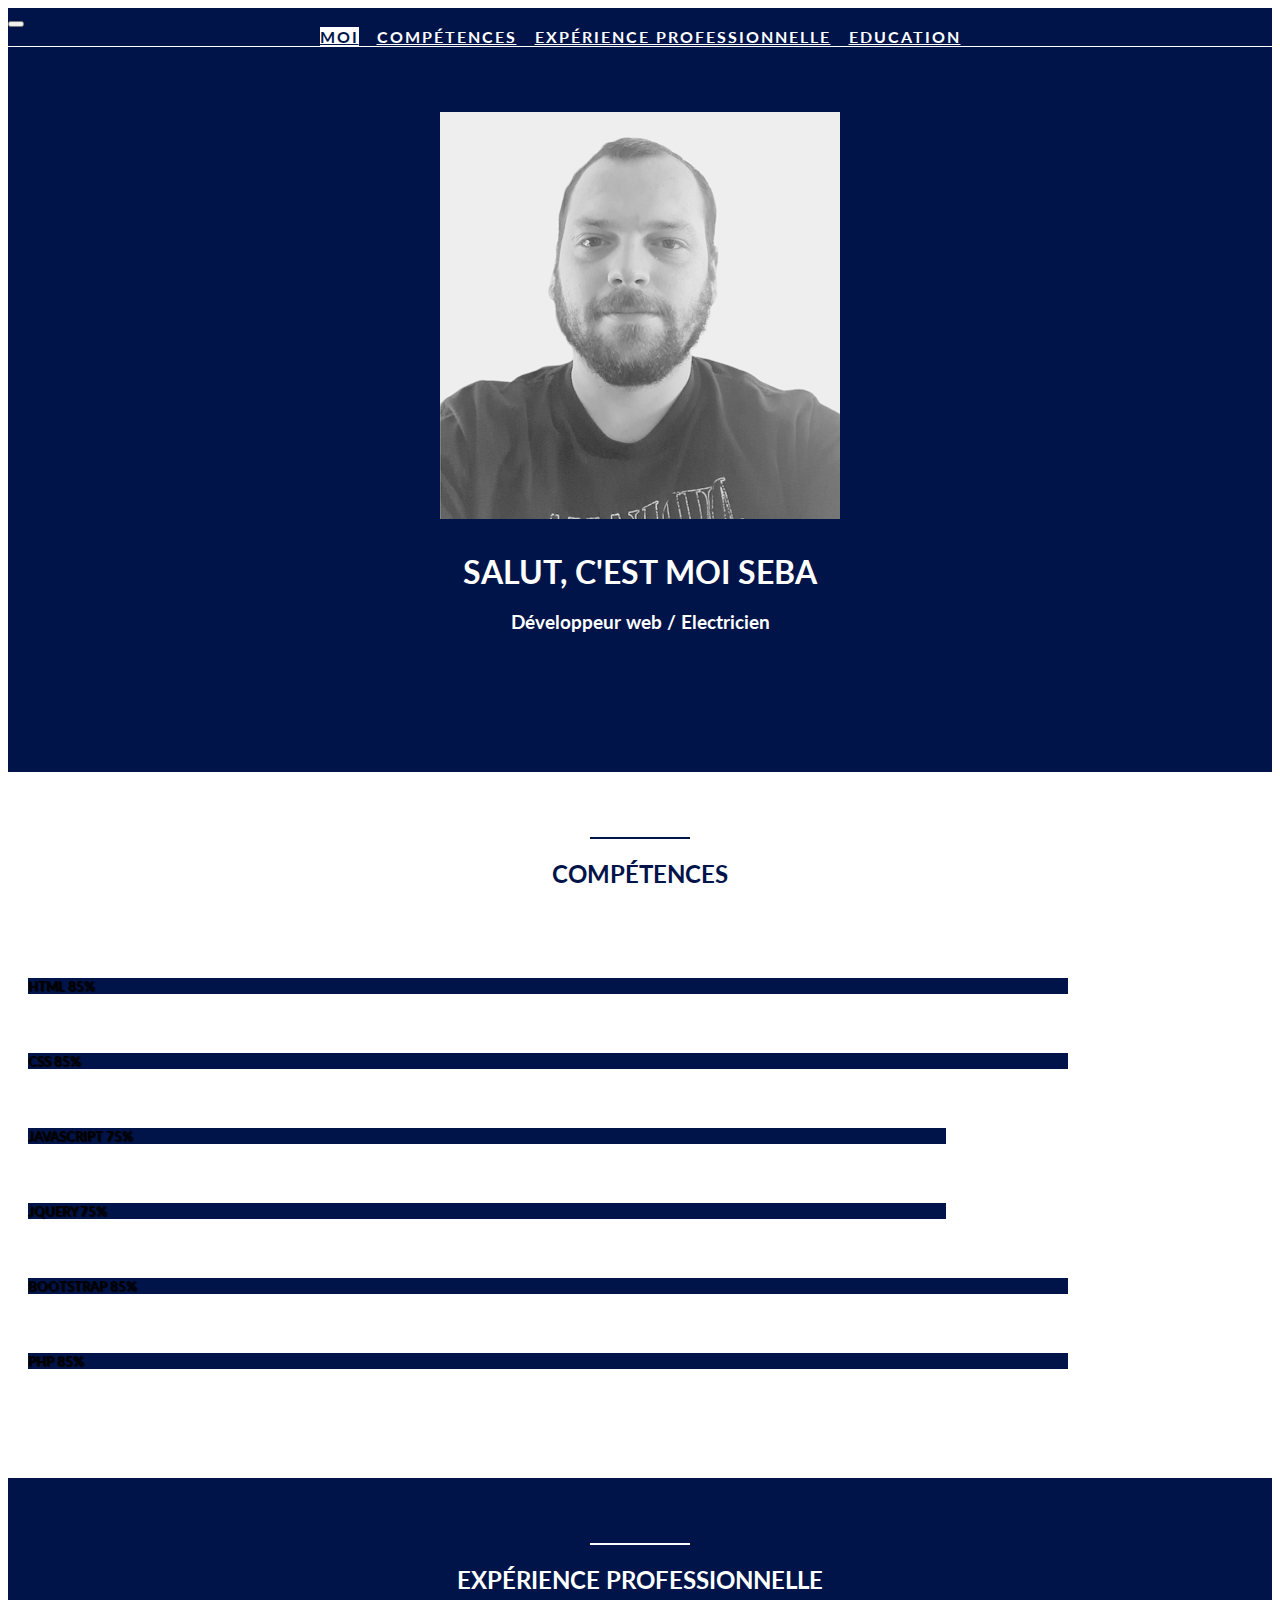
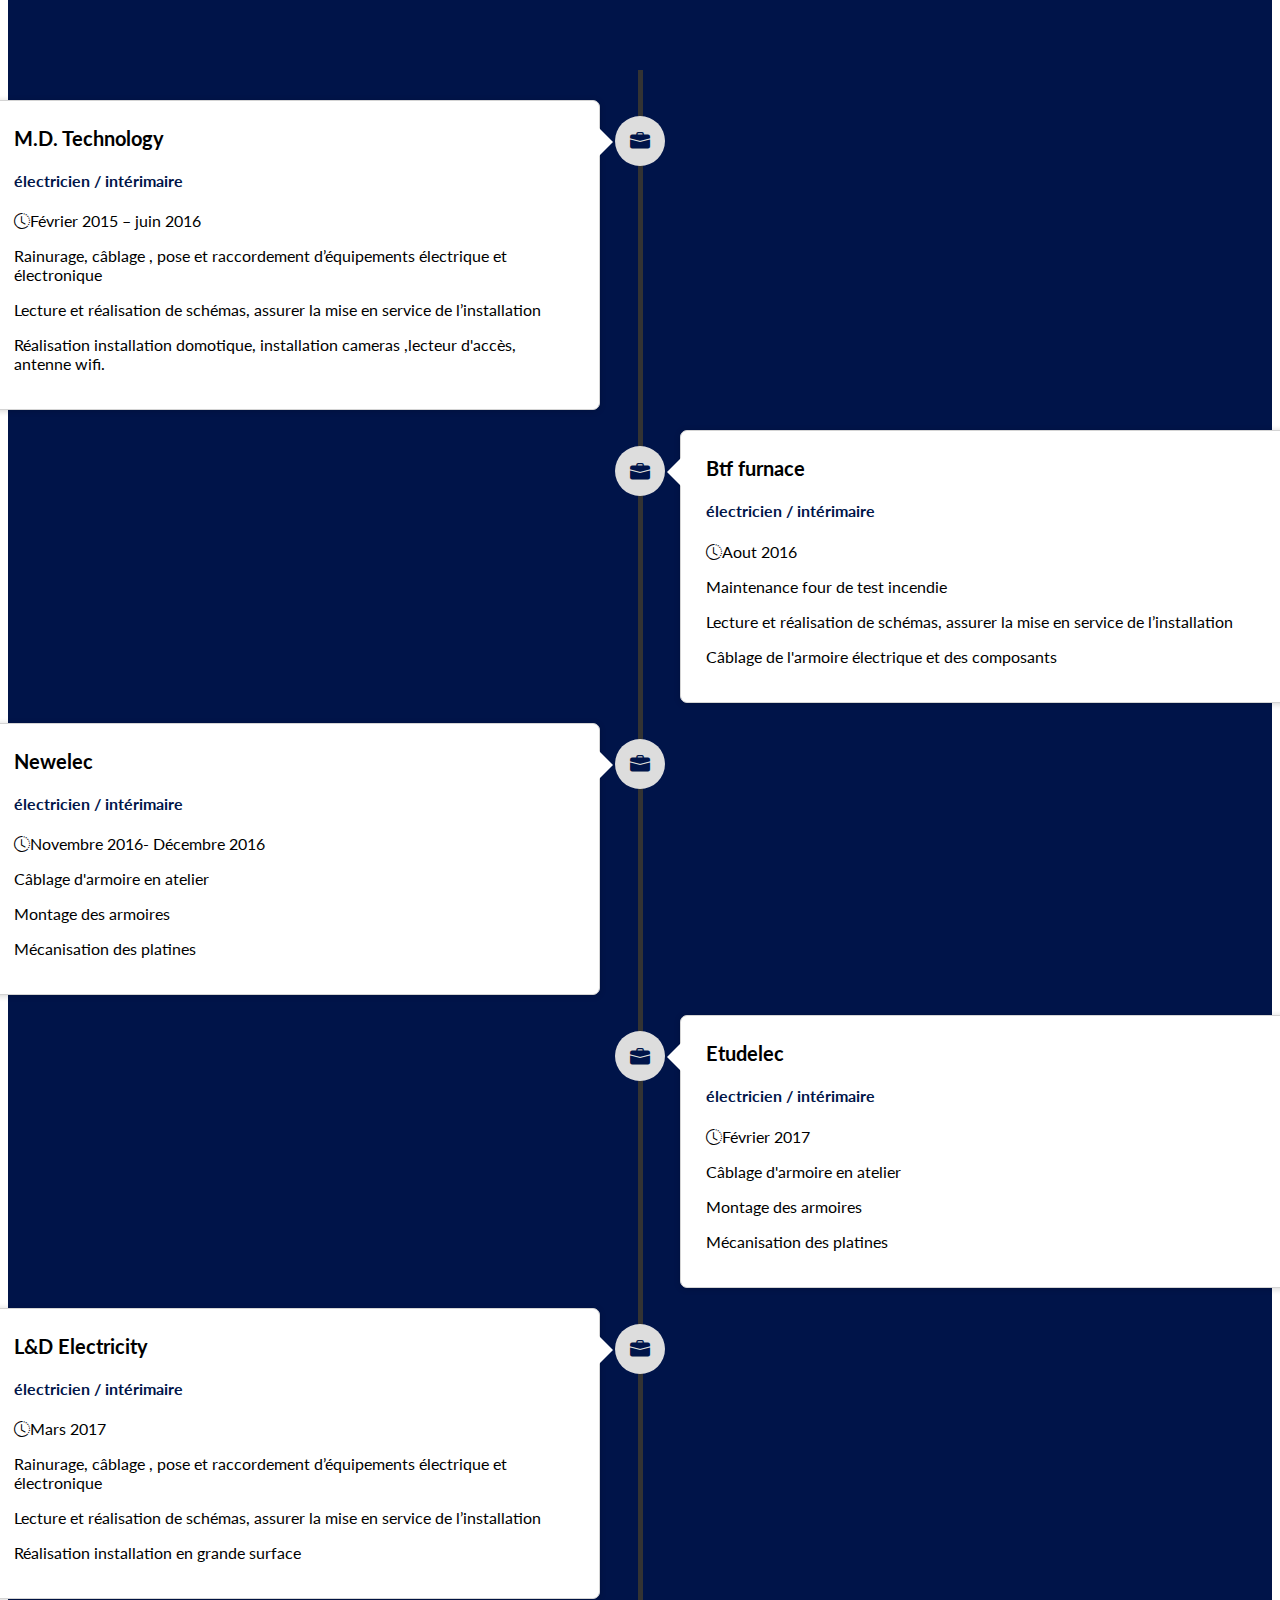
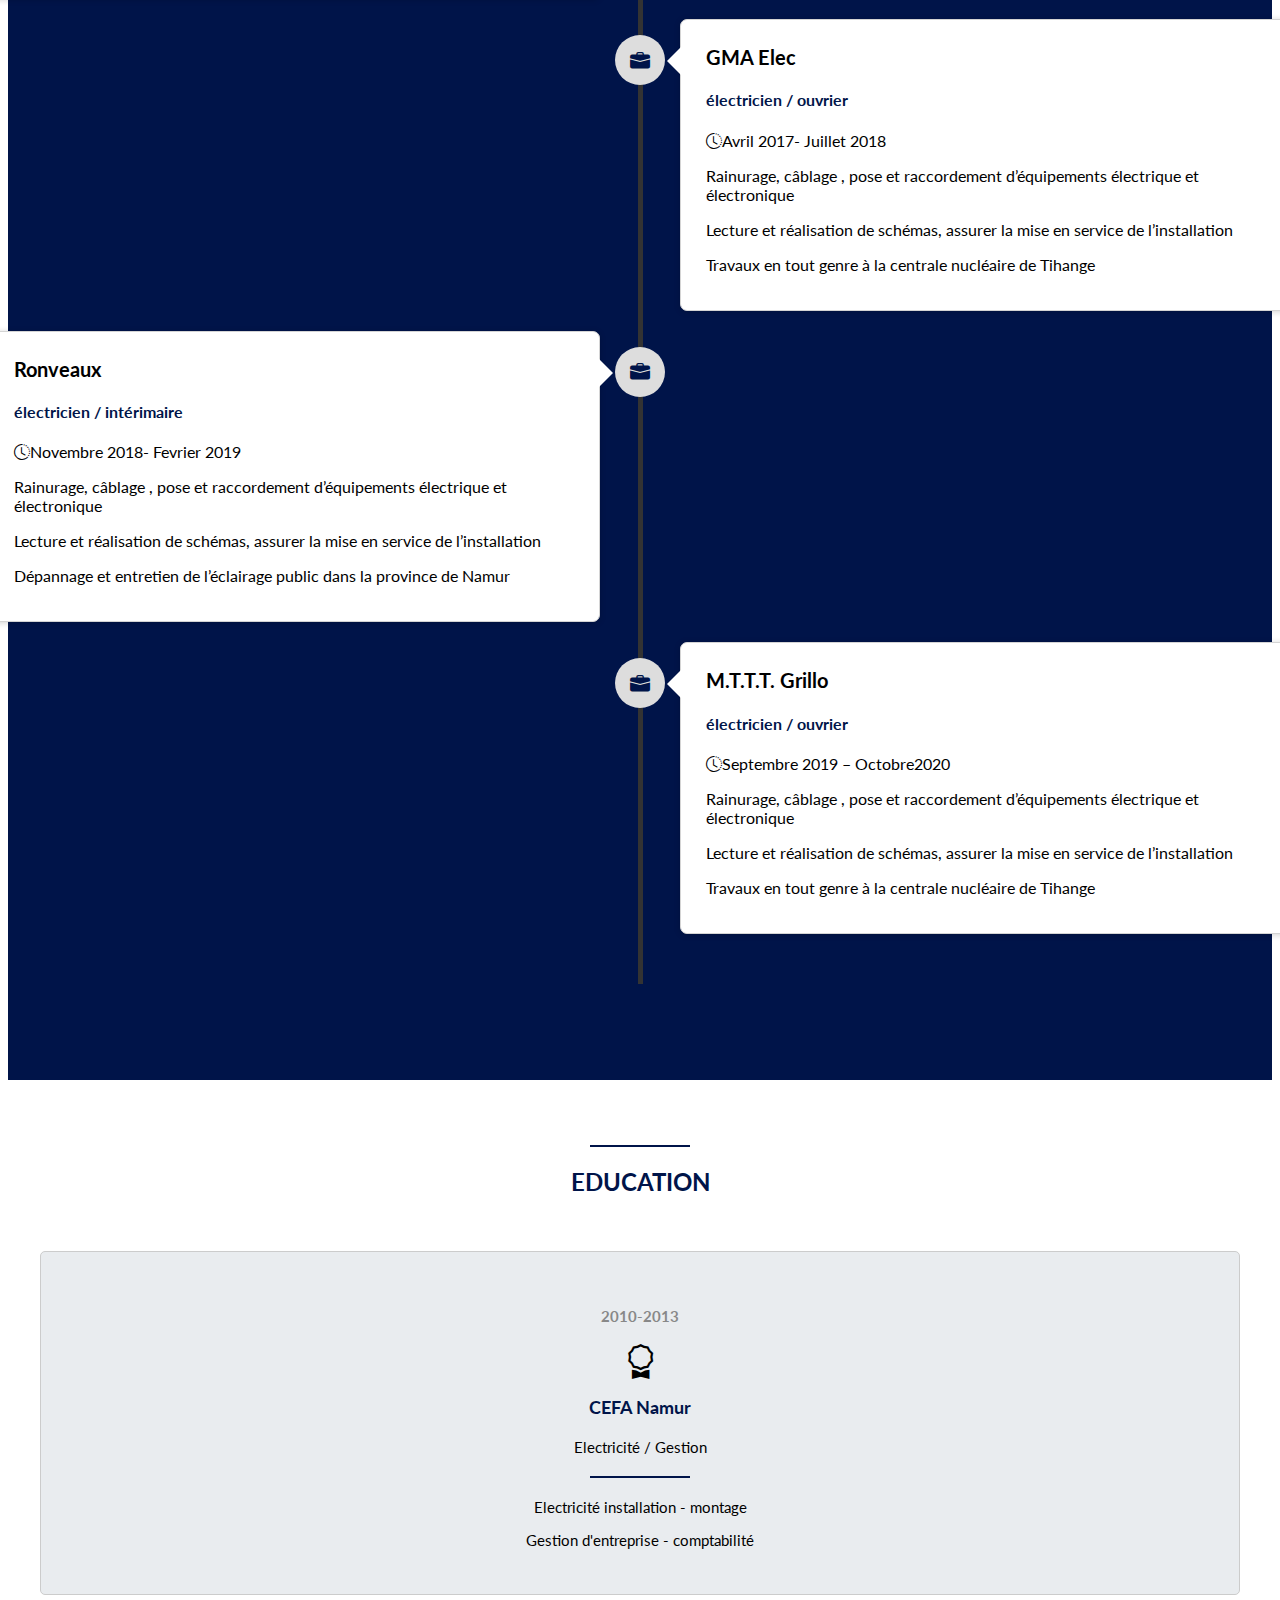
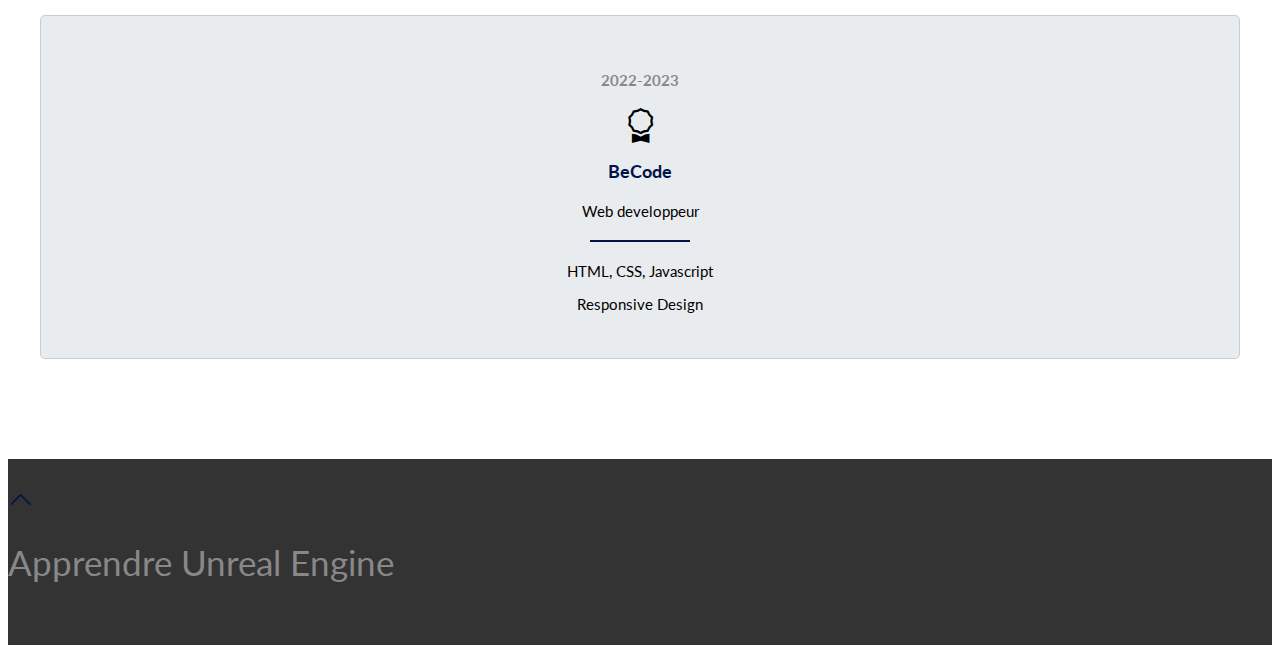
==== index.html @ d0c18e88 "ajout" ====
<!DOCTYPE html>
<html>
    <head>
        <title>CV Seba</title>
        <meta charset="utf-8">
        <meta name="viewport" content="widht=device-width, initial-scale1">
        <link href="https://cdn.jsdelivr.net/npm/bootstrap@5.2.2/dist/css/bootstrap.min.css" rel="stylesheet" integrity="sha384-Zenh87qX5JnK2Jl0vWa8Ck2rdkQ2Bzep5IDxbcnCeuOxjzrPF/et3URy9Bv1WTRi" crossorigin="anonymous">
        <link rel="stylesheet" href="https://cdn.jsdelivr.net/npm/bootstrap-icons@1.9.1/font/bootstrap-icons.css">
        <script src="https://cdn.jsdelivr.net/npm/bootstrap@5.2.2/dist/js/bootstrap.bundle.min.js" integrity="sha384-OERcA2EqjJCMA+/3y+gxIOqMEjwtxJY7qPCqsdltbNJuaOe923+mo//f6V8Qbsw3" crossorigin="anonymous"></script>
        <link href="https://fonts.googleapis.com/css2?family=Lato&display=swap" rel="stylesheet">
        <link rel="stylesheet" href="styles.css">
        <script src="javascript/script.js"></script>
        <body data-bs-spy="scroll" data-bs-target="#myNavbar">
            <nav id="myNavbar" class="navbar navbar-expand-lg navbar-dark sticky-top">
                <div class="container-fluid">
                  <a class="navbar-brand" href="#"></a>
                  <button class="navbar-toggler" type="button" data-bs-toggle="collapse" data-bs-target="#navbarNavAltMarkup" aria-controls="navbarNavAltMarkup" aria-expanded="false" aria-label="Toggle navigation">
                    <span class="navbar-toggler-icon"></span>
                  </button>
                  <div class="collapse navbar-collapse" id="navbarNavAltMarkup">
                    <div class="navbar-nav">
                      <a class="nav-link active" aria-current="page" href="#about">Moi</a>
                      <a class="nav-link" href="#skills">Compétences</a>
                      <a class="nav-link" href="#experience">Expérience Professionnelle</a>
                      <a class="nav-link" href="#education">Education</a>
                    </div>
                  </div>
                </div>
              </nav>
            <section id="about" class="container-fluid">
                <div class="col-8 col-lg-4 profile-picture">
                    <img src="moi-ConvertImage.png"  class="rounded-circle">
                </div>
                <div class="heading">
                    <h1>Salut, c'est moi Seba</h1>
                    <h3>Développeur web / Electricien</h3>
                </div>
            </section>

            <section id="skills">
                <div class="divider"></div>
                <div class="heading">
                    <h2>Compétences</h2>
                </div>
                <div class="container">
                    <div class="row">
                            <div class="col-lg-6">
                                <div class="progress">
                                    <div class="progress-bar" role="progressbar" aria-label="Example with label" style="width: 85%;" aria-valuenow="85" aria-valuemin="0" aria-valuemax="100">
                                        <h5>HTML 85%</h5>
                                    </div>
                                </div>
                                <div class="progress">
                                    <div class="progress-bar" role="progressbar" aria-label="Example with label" style="width: 85%;" aria-valuenow="85" aria-valuemin="0" aria-valuemax="100">
                                        <h5>CSS 85%</h5>
                                    </div>
                                </div>
                                <div class="progress">
                                    <div class="progress-bar" role="progressbar" aria-label="Example with label" style="width: 75%;" aria-valuenow="75" aria-valuemin="0" aria-valuemax="100">
                                        <h5>JAVASCRIPT 75%</h5>
                                    </div>
                                </div>
                            </div>
                            <div class="col-lg-6">
                            <div class="progress">
                                <div class="progress-bar" role="progressbar" aria-label="Example with label" style="width: 75%;" aria-valuenow="75" aria-valuemin="0" aria-valuemax="100">
                                    <h5>JQUERY 75%</h5>
                                </div>
                            </div>
                            <div class="progress">
                                <div class="progress-bar" role="progressbar" aria-label="Example with label" style="width: 85%;" aria-valuenow="85" aria-valuemin="0" aria-valuemax="100">
                                    <h5>BOOTSTRAP 85%</h5>
                                </div>
                            </div>
                            <div class="progress">
                                <div class="progress-bar" role="progressbar" aria-label="Example with label" style="width: 85%;" aria-valuenow="85" aria-valuemin="0" aria-valuemax="100">
                                    <h5>PHP 85%</h5>
                                </div>
                            </div>

                    </div>
                        

                </div>

            </section>
            <section id="experience">
                <div class="container">
                    <div class="divider white"></div>
                <div class="heading">
                    <h2>Expérience Professionnelle</h2>
                </div>
                <ul class="timeline">
                    <li>
                        <div class="timeline-badge"><span class="bi bi-briefcase-fill"></span></div>
                        <div class="timeline-panel-container">
                            <div class="timeline-panel">
                                <div class="timeline-heading">
                                    <h3>M.D. Technology</h3>
                                    <h4>électricien / intérimaire</h4>
                                    <p class="text-muted"><span class="bi bi-clock-history">Février 2015 – juin  2016</span></p>
                                </div>
                                <div class="timeline-body">
                                    <p>Rainurage, câblage , pose et raccordement d’équipements électrique et électronique</p>
                                    <p>Lecture et réalisation de schémas, assurer la mise en service de l’installation</p>
                                    <p>Réalisation installation domotique, installation cameras ,lecteur d'accès, antenne wifi.</p>

                                </div>
                            </div>
                        </div>
                    </li>
                    <li>
                        <div class="timeline-badge"><span class="bi bi-briefcase-fill"></span></div>
                        <div class="timeline-panel-container-inverted">
                            <div class="timeline-panel">
                                <div class="timeline-heading">
                                    <h3>Btf furnace</h3>
                                    <h4>électricien / intérimaire</h4>
                                    <p class="text-muted"><span class="bi bi-clock-history">Aout 2016</span></p>
                                </div>
                                <div class="timeline-body">
                                    <p>Maintenance four de test incendie</p>
                                    <p>Lecture et réalisation de schémas, assurer la mise en service de l’installation</p>
                                    <p>Câblage de l'armoire électrique et des composants</p>

                                </div>
                            </div>
                        </div>
                    </li>
                    <li>
                        <div class="timeline-badge"><span class="bi bi-briefcase-fill"></span></div>
                        <div class="timeline-panel-container">
                            <div class="timeline-panel">
                                <div class="timeline-heading">
                                    <h3>Newelec</h3>
                                    <h4>électricien / intérimaire</h4>
                                    <p class="text-muted"><span class="bi bi-clock-history">Novembre 2016- Décembre 2016</span></p>
                                </div>
                                <div class="timeline-body">
                                    <p>Câblage d'armoire en atelier</p>
                                    <p>Montage des armoires</p>
                                    <p>Mécanisation des platines</p>

                                </div>
                            </div>
                        </div>
                    </li>
                    <li>
                        <div class="timeline-badge"><span class="bi bi-briefcase-fill"></span></div>
                        <div class="timeline-panel-container-inverted">
                            <div class="timeline-panel">
                                <div class="timeline-heading">
                                    <h3>Etudelec</h3>
                                    <h4>électricien / intérimaire</h4>
                                    <p class="text-muted"><span class="bi bi-clock-history">Février 2017</span></p>
                                </div>
                                <div class="timeline-body">
                                    <p>Câblage d'armoire en atelier</p>
                                    <p>Montage des armoires</p>
                                    <p>Mécanisation des platines</p>

                                </div>
                            </div>
                        </div>
                    </li>
                    <li>
                        <div class="timeline-badge"><span class="bi bi-briefcase-fill"></span></div>
                        <div class="timeline-panel-container">
                            <div class="timeline-panel">
                                <div class="timeline-heading">
                                    <h3>L&D Electricity</h3>
                                    <h4>électricien / intérimaire</h4>
                                    <p class="text-muted"><span class="bi bi-clock-history">Mars 2017</span></p>
                                </div>
                                <div class="timeline-body">
                                    <p>Rainurage, câblage , pose et raccordement d’équipements électrique et électronique</p>
                                    <p>Lecture et réalisation de schémas, assurer la mise en service de l’installation</p>
                                    <p>Réalisation installation en grande surface</p>

                                </div>
                            </div>
                        </div>
                    </li>
                    <li>
                        <div class="timeline-badge"><span class="bi bi-briefcase-fill"></span></div>
                        <div class="timeline-panel-container-inverted">
                            <div class="timeline-panel">
                                <div class="timeline-heading">
                                    <h3>GMA Elec</h3>
                                    <h4>électricien / ouvrier</h4>
                                    <p class="text-muted"><span class="bi bi-clock-history">Avril 2017- Juillet 2018</span></p>
                                </div>
                                <div class="timeline-body">
                                    <p>Rainurage, câblage , pose et raccordement d’équipements électrique et électronique</p>
                                    <p>Lecture et réalisation de schémas, assurer la mise en service de l’installation</p>
                                    <p>Travaux en tout genre à la centrale nucléaire de Tihange</p>

                                </div>
                            </div>
                        </div>
                    </li>
                    <li>
                        <div class="timeline-badge"><span class="bi bi-briefcase-fill"></span></div>
                        <div class="timeline-panel-container">
                            <div class="timeline-panel">
                                <div class="timeline-heading">
                                    <h3>Ronveaux</h3>
                                    <h4>électricien / intérimaire</h4>
                                    <p class="text-muted"><span class="bi bi-clock-history">Novembre 2018- Fevrier 2019 </span></p>
                                </div>
                                <div class="timeline-body">
                                    <p>Rainurage, câblage , pose et raccordement d’équipements électrique et électronique</p>
                                    <p>Lecture et réalisation de schémas, assurer la mise en service de l’installation</p>
                                    <p>Dépannage et entretien de l’éclairage public dans la province de Namur</p>

                                </div>
                            </div>
                        </div>
                    </li>
                    <li>
                        <div class="timeline-badge"><span class="bi bi-briefcase-fill"></span></div>
                        <div class="timeline-panel-container-inverted">
                            <div class="timeline-panel">
                                <div class="timeline-heading">
                                    <h3>M.T.T.T. Grillo</h3>
                                    <h4>électricien / ouvrier</h4>
                                    <p class="text-muted"><span class="bi bi-clock-history">Septembre 2019 – Octobre2020</span></p>
                                </div>
                                <div class="timeline-body">
                                    <p>Rainurage, câblage , pose et raccordement d’équipements électrique et électronique</p>
                                    <p>Lecture et réalisation de schémas, assurer la mise en service de l’installation</p>
                                    <p>Travaux en tout genre à la centrale nucléaire de Tihange</p>

                                </div>
                            </div>
                        </div>
                    </li>

                </ul>
                </div>

            </section>
            <section id="education">
                <div class="container">
                    <div class="divider"></div>
                <div class="heading">
                    <h2>Education</h2>
                </div>
                <div class="row">
                    <div class="col-md-6">
                        <div class="education-block">
                            <h5>2010-2013</h5>
                            <span class="bi bi-award"></span>
                            <h3>CEFA Namur</h3>
                            <h4>Electricité / Gestion</h4>
                            <div class="divider"></div>
                            <p>Electricité installation - montage</p>
                            <p>Gestion d'entreprise - comptabilité</p>

                        </div>

                    </div>
                    <div class="col-md-6">
                        <div class="education-block">
                                <h5>2022-2023</h5>
                                <span class="bi bi-award"></span>
                                <h3>BeCode</h3>
                                <h4>Web developpeur</h4>
                                <div class="divider"></div>
                                <p>HTML, CSS, Javascript</p>
                                <p>Responsive Design</p>

                    </div>
                </div>
            </section>
            <footer class="text-center">
                <a href="#about"><span class="bi bi-chevron-up"></span></a>
                <h5><a href="https://apprendre-unreal-engine.000webhostapp.com" target="_blank">Apprendre Unreal Engine</a></h5>
            </footer>      
            
        </body>
    </head>
</html>
---- styles.css ----
/*GENERAL*/
body
{
    font-family: 'lato', sans-serif;
}
h1,h2,h3,h4,h5,h6
{
    font-weight: bold;
}
img
{
    max-width: 100%;
    height: auto;
}
section
{
    padding: 65px 0 80px 0;
}
section .heading
{
    text-align: center;
    padding-bottom: 40px;
}
section .heading h2
{
    text-transform: uppercase;
}
.divider
{
    width: 100px;
    height: 2px;
    background-color: #001449;
    margin: 0 auto 20px;
}
.divider.white
{
    background-color: white;
}
ul
{
    list-style: none;
}
/*NAVBAR*/
.navbar
{
    background-color: #001449;
    letter-spacing: 2px;
    text-transform: uppercase;
    font-weight: bold;
    border-bottom: 1px solid white;
}
.navbar-nav
{
    margin: 0 auto;
    text-align: center;
}
.nav-link
{
    color: white !important;
    margin: 0 6px;
}
.nav-link.active,
.nav-link:hover 
{
    background-color: white;
    color: #001449 !important;
}
/*ABOUT*/
#about
{
    background-color: #001449;
}
.profile-picture
{
    text-align: center;
    margin: 0px auto 30px;
}
#about .heading h1
{
    color: white;
    text-transform: uppercase;
    margin-bottom: 20px;
}
#about .heading h3
{
    color: white;
}
.button1
{
    font-weight: bold;
    color: white;
    text-transform: uppercase;
    border: 1px solid white;
    padding: 18px 50px;
    display: inline-block;
    border-radius: 3px;
    text-decoration: none;
    margin-top: 20px;
    transition: all 0.3s ease-in 0s;
}
.button1:hover
{
    background: white;
    color: #001449;
}
/*SKILLS*/
#skills .heading h2
{
    color: #001449;
}
#skills .progress
{
    height: 45px;
    margin: 30px 20px;
}
#skills .progress:last-child
{
    margin-bottom: 0px;
}
#skills .progress-bar
{
    background-color: #001449;
}
#skills .progress-bar h5
{
    text-shadow: 1px 1px 1px #000;
    margin-bottom: 3px;
}

/*EXPERIENCE*/
#experience
{
    background-color: #001449;
}
#experience .heading h2
{
    color: white;
}
.timeline
{
    padding: 30px 10px;
    position: relative;
}
.timeline:before
{
    content: " ";
    top: 0;
    bottom: 0;
    position: absolute;
    width: 5px;
    background-color: #333;
    left: 50%;
    margin-left: -2.5px;
}
.timeline > li
{
    margin-bottom: 20px;
    position: relative;
}
.timeline > li:before, .timeline > li:after
{
    content: "";
    display: table;
}
.timeline > li:after
{
    clear: both;
}
.timeline li .timeline-badge
{
    color: #001449;
    width: 50px;
    line-height: 50px;
    font-size: 20px;
    text-align: center;
    position: absolute;
    top: 16px;
    left: 50%;
    margin-left: -25px;
    background-color: #ddd;
    border-radius: 50%;
}
.timeline-panel-container
{
    width: 50%;
    float: left;
}
.timeline-panel-container-inverted
{
    width: 50%;
    float: right;
}
.timeline-panel
{
    width: 90%;
    float: right;
    margin-right: 40px;
    border: 1px solid #d4d4d4;
    border-radius: 7px;
    padding: 20px 25px;
    position: relative;
    box-shadow: 0 1px 6px rgba(0, 0, 0, 0.175);
    background: #fff;

}
.timeline-panel-container-inverted .timeline-panel
{
    float: left;
    margin-left: 40px;
}
.timeline-panel:after
{
    position: absolute;
    top: 27px;
    right: -14px;
    display: inline-block;
    border-top: 14px solid transparent;
    border-left: 14px solid #fff;
    border-right: 0 solid #fff;
    border-bottom: 14px solid transparent;
    content: "";
}
.timeline-panel-container-inverted .timeline-panel:after
{
    border-left-width: 0;
    border-right-width: 14px;
    left: -14px;
    right: auto;
}
.timeline-heading h3
{
    margin-top: 5px;
    font-size: 20px;
}
.timeline-heading h4
{
   color: #001449; 
}
/*EDUCATION*/
#education .heading h2
{
    color: #001449;
    margin: 15px 0px;
}
.education-block
{
    width: 90%;
    margin: 0 auto;
    text-align: center;
    padding: 30px;
    background: #e9ecef;
    border-radius: 5px;
    border: 1px solid #ccc;
    margin-bottom: 20px;
    font-size: 15px;
}
.education-block h5
{
    color: #888;
    font-size: 15px;
    margin-bottom: 15px;
    
}
.education-block span
{
    font-size: 35px;
}
.education-block h3
{
    color: #001449;
    margin: 15px 0px;
}
.education-block h4
{
    margin-bottom: 20px;
    font-weight: normal;
}
/*FOOTER*/
footer
{
    background-color: #333;
    padding: 20px 0 40px;
}
footer span
{
    color: #001449;
    font-size: 25px;
    line-height: 40px;
}
footer span:hover
{
    font-size: 28px;
}
footer h5
{
    color: white;
    font-weight: normal;
}
footer h5 a
{
    text-decoration: none;
    font-size: 35px;
    color: #888;
}
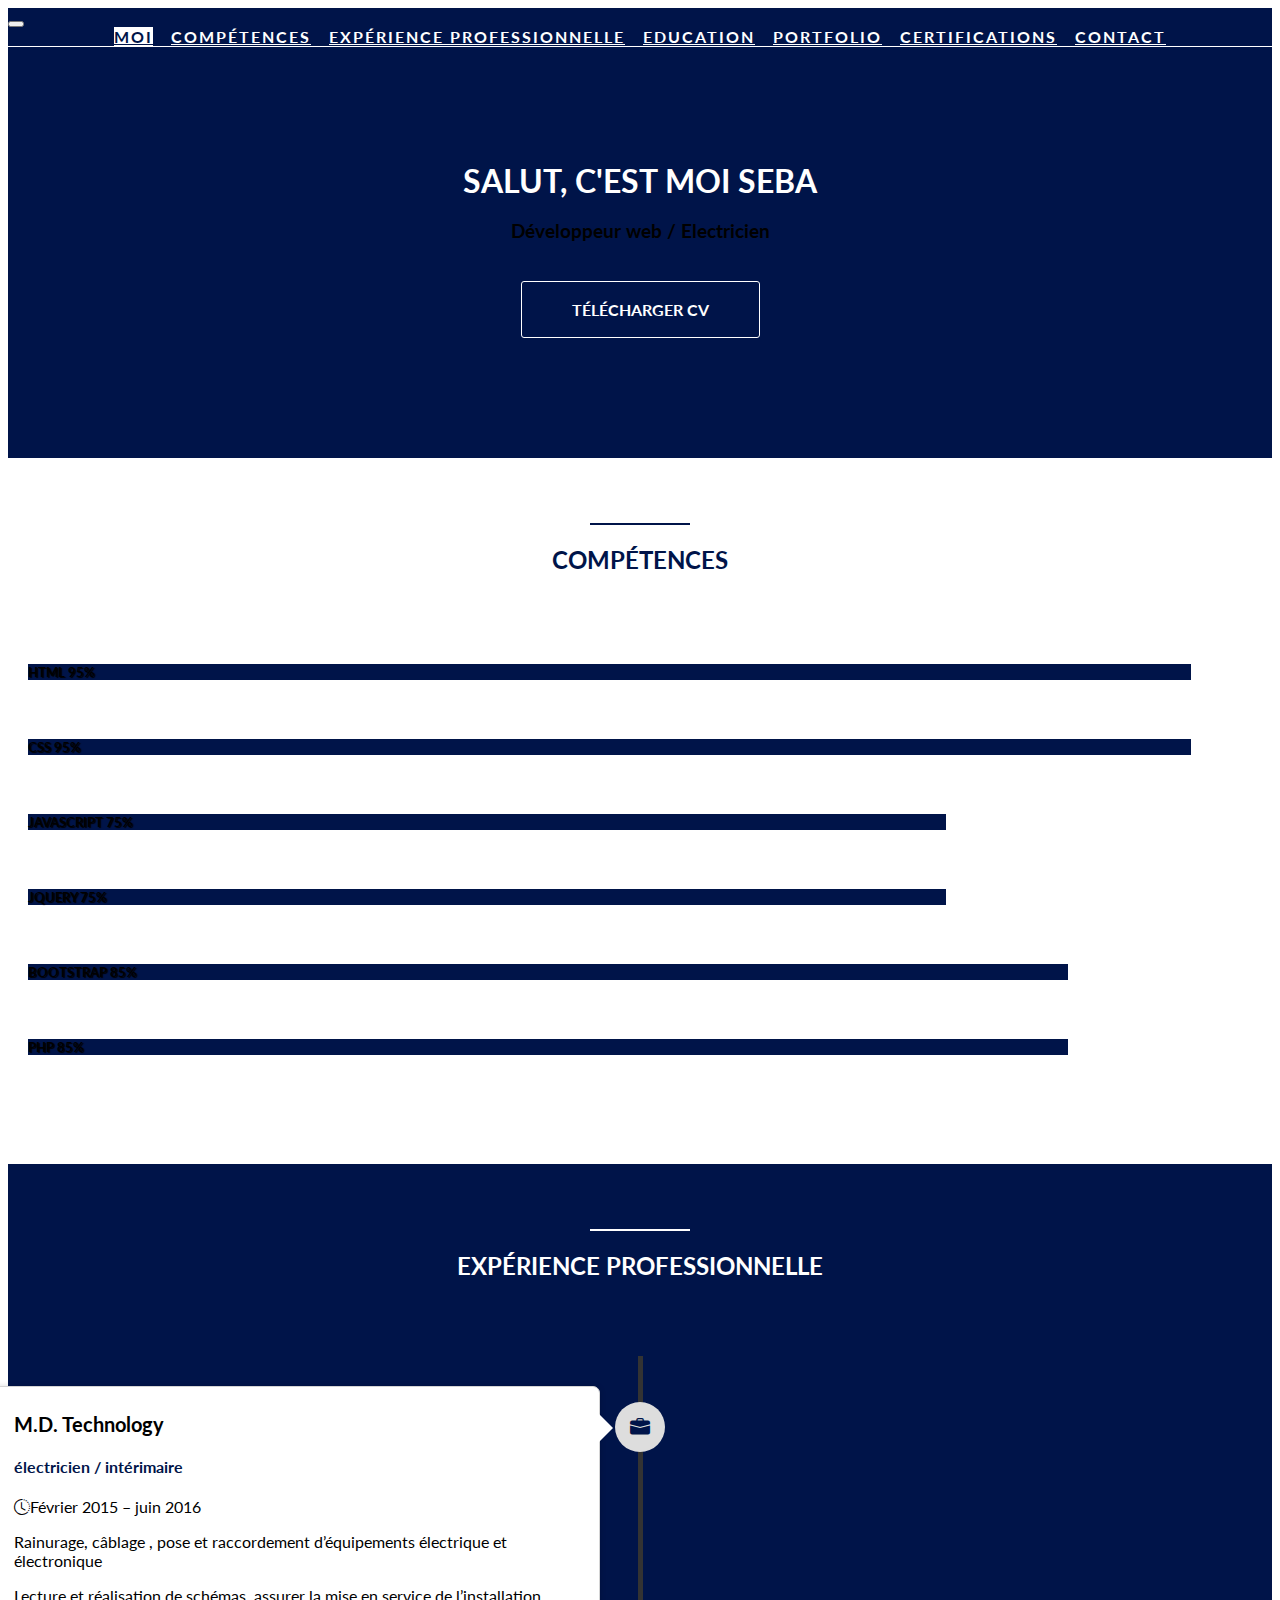
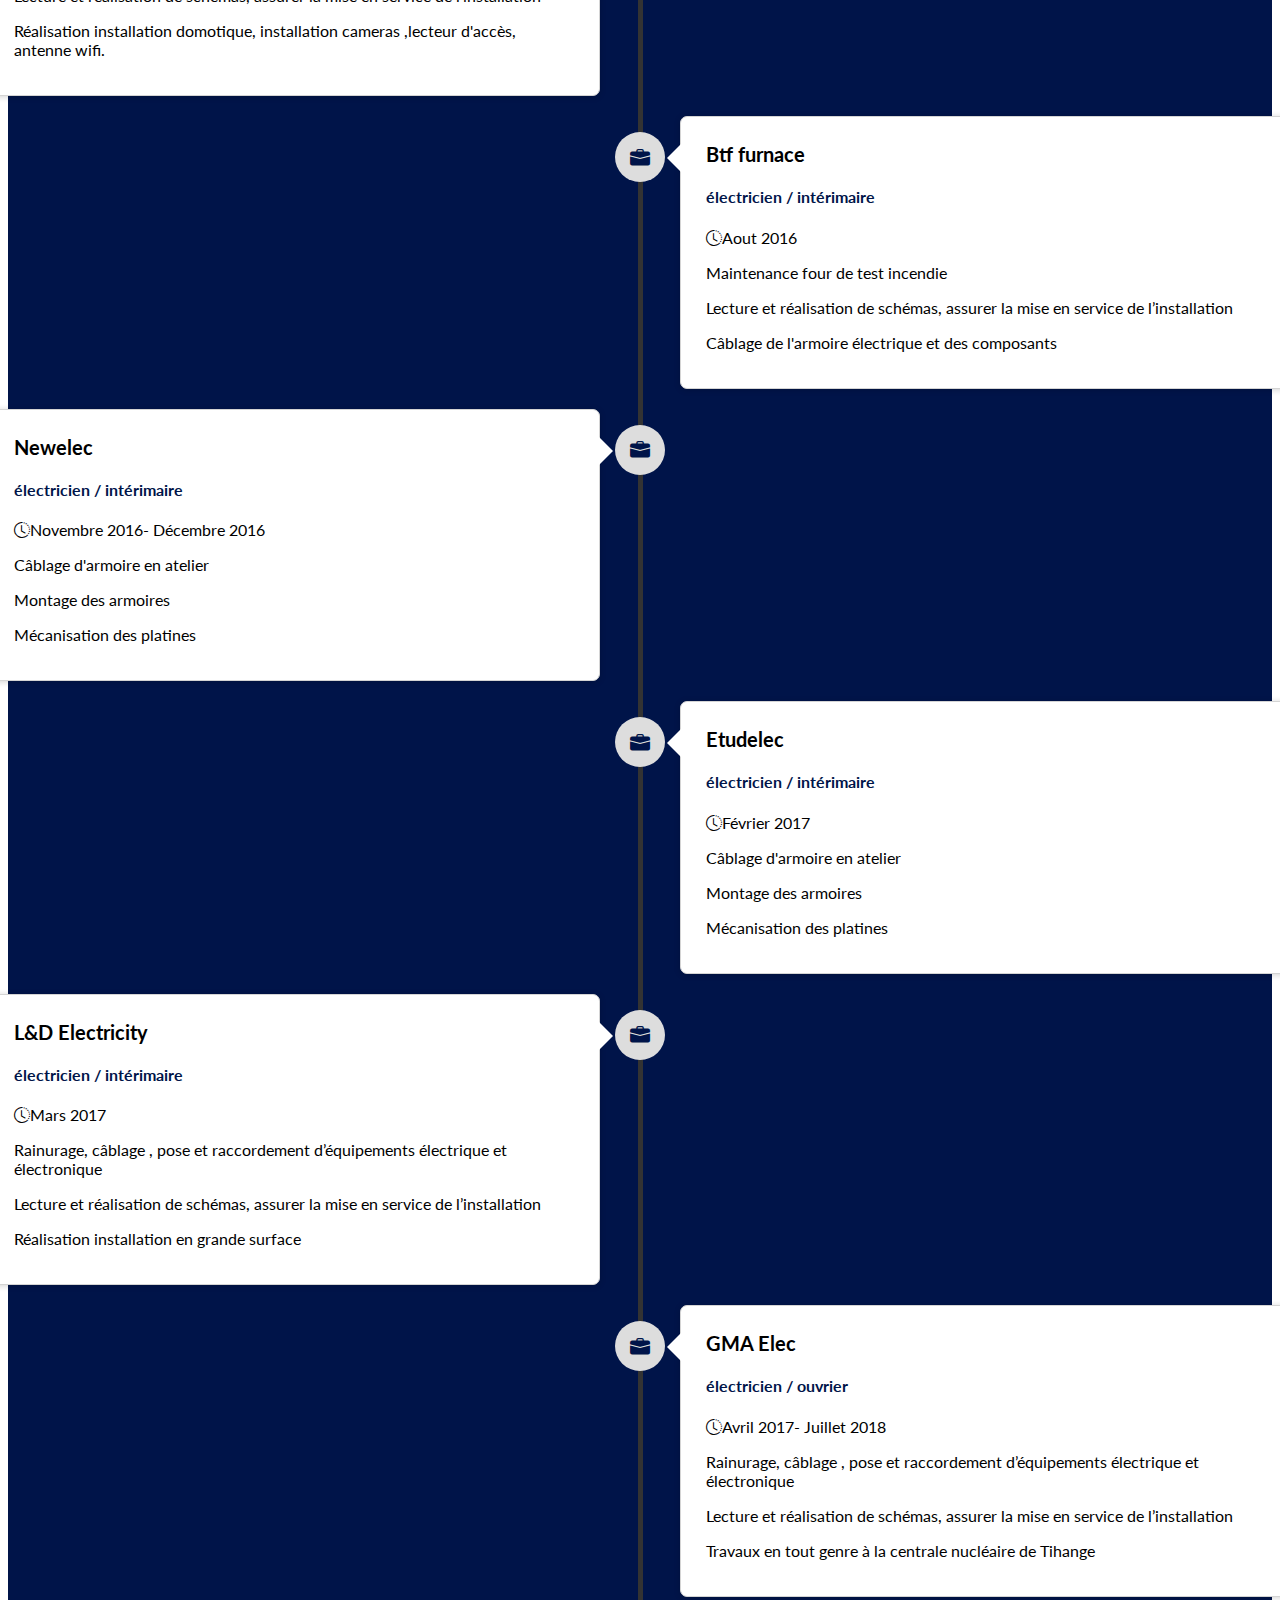
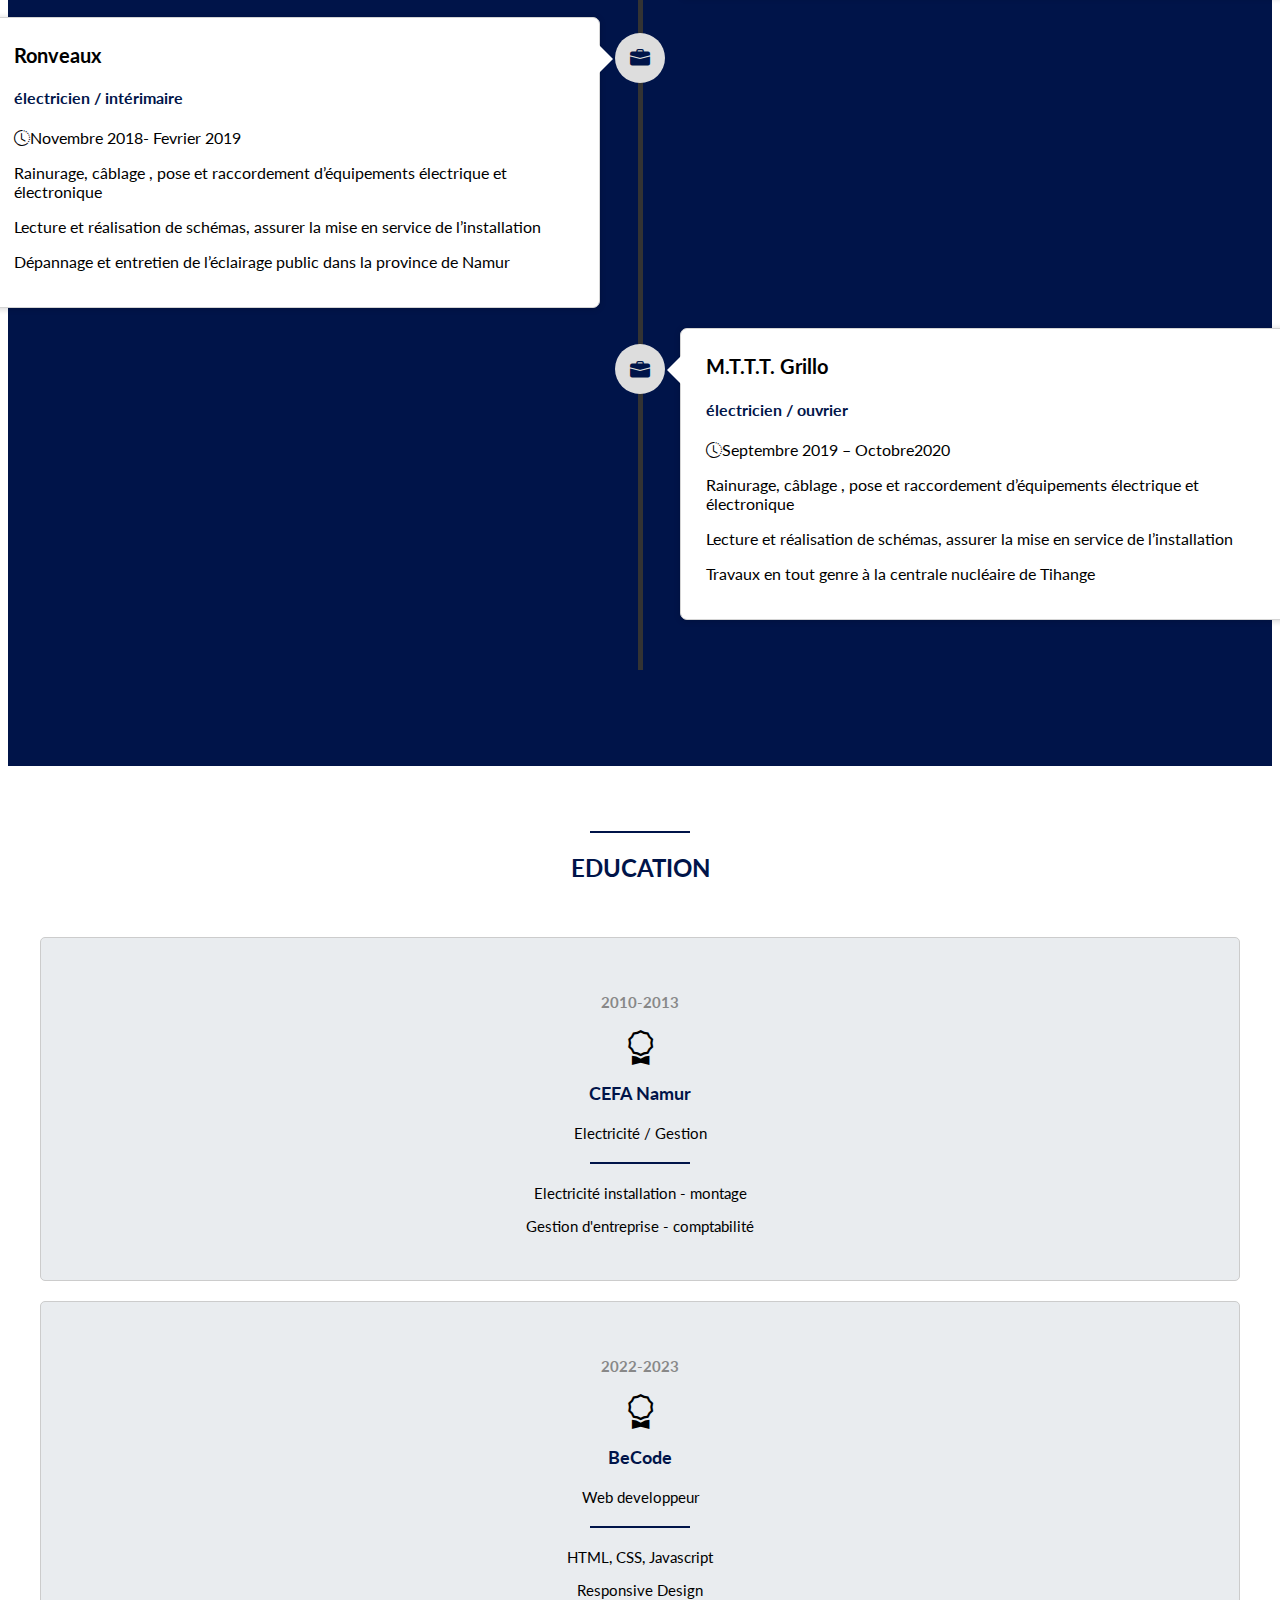
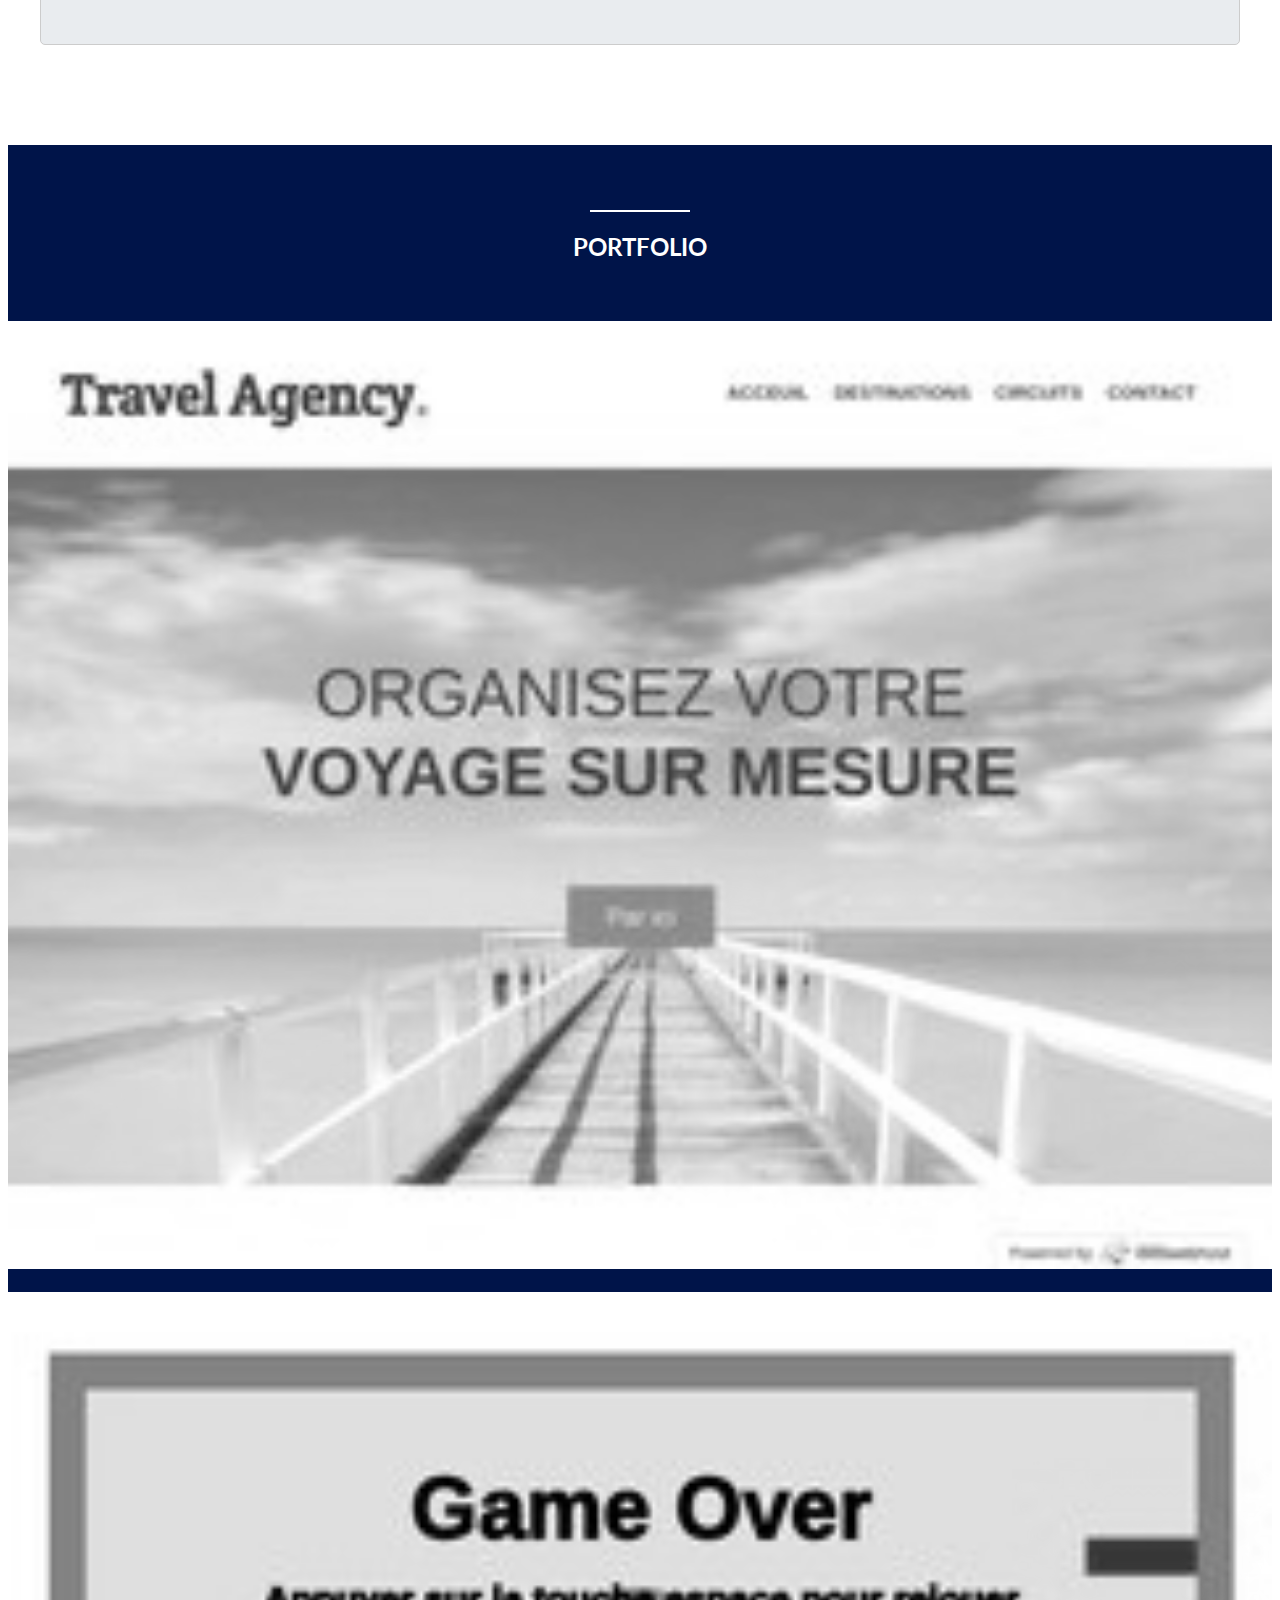
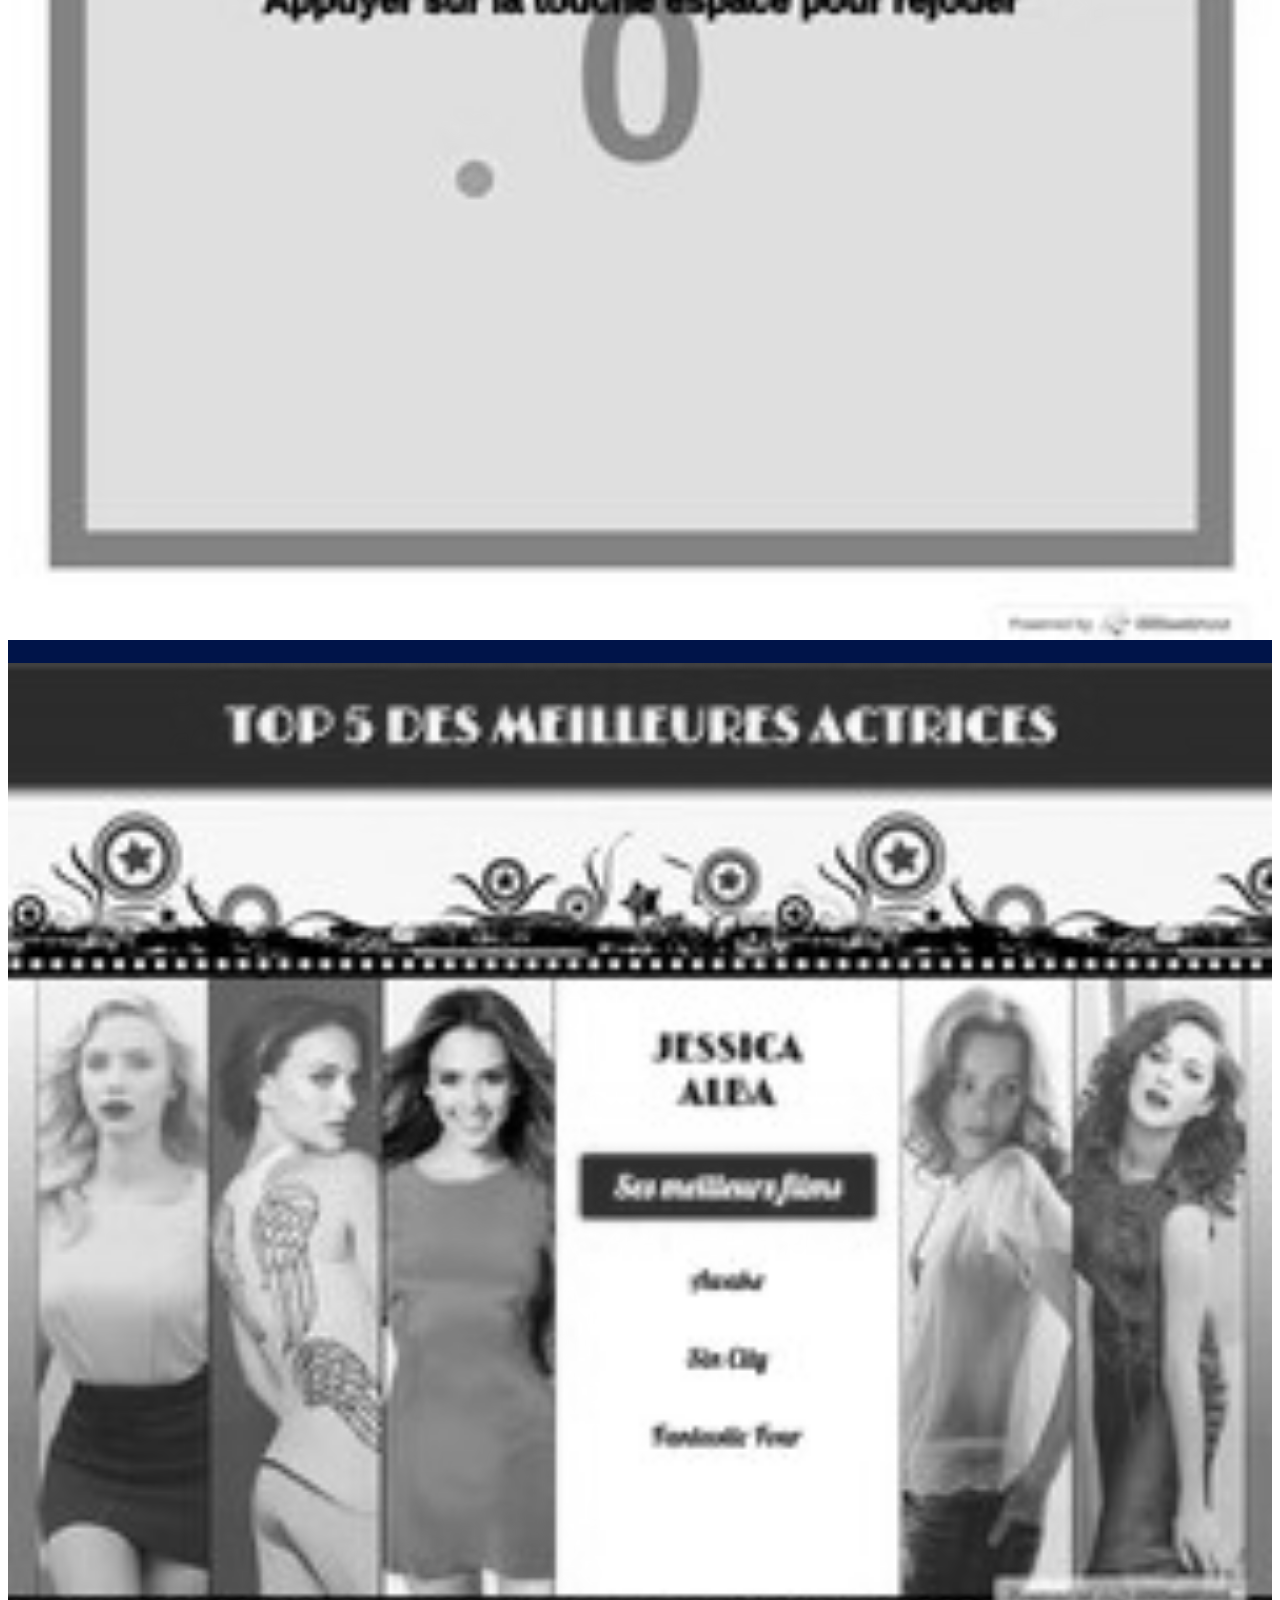
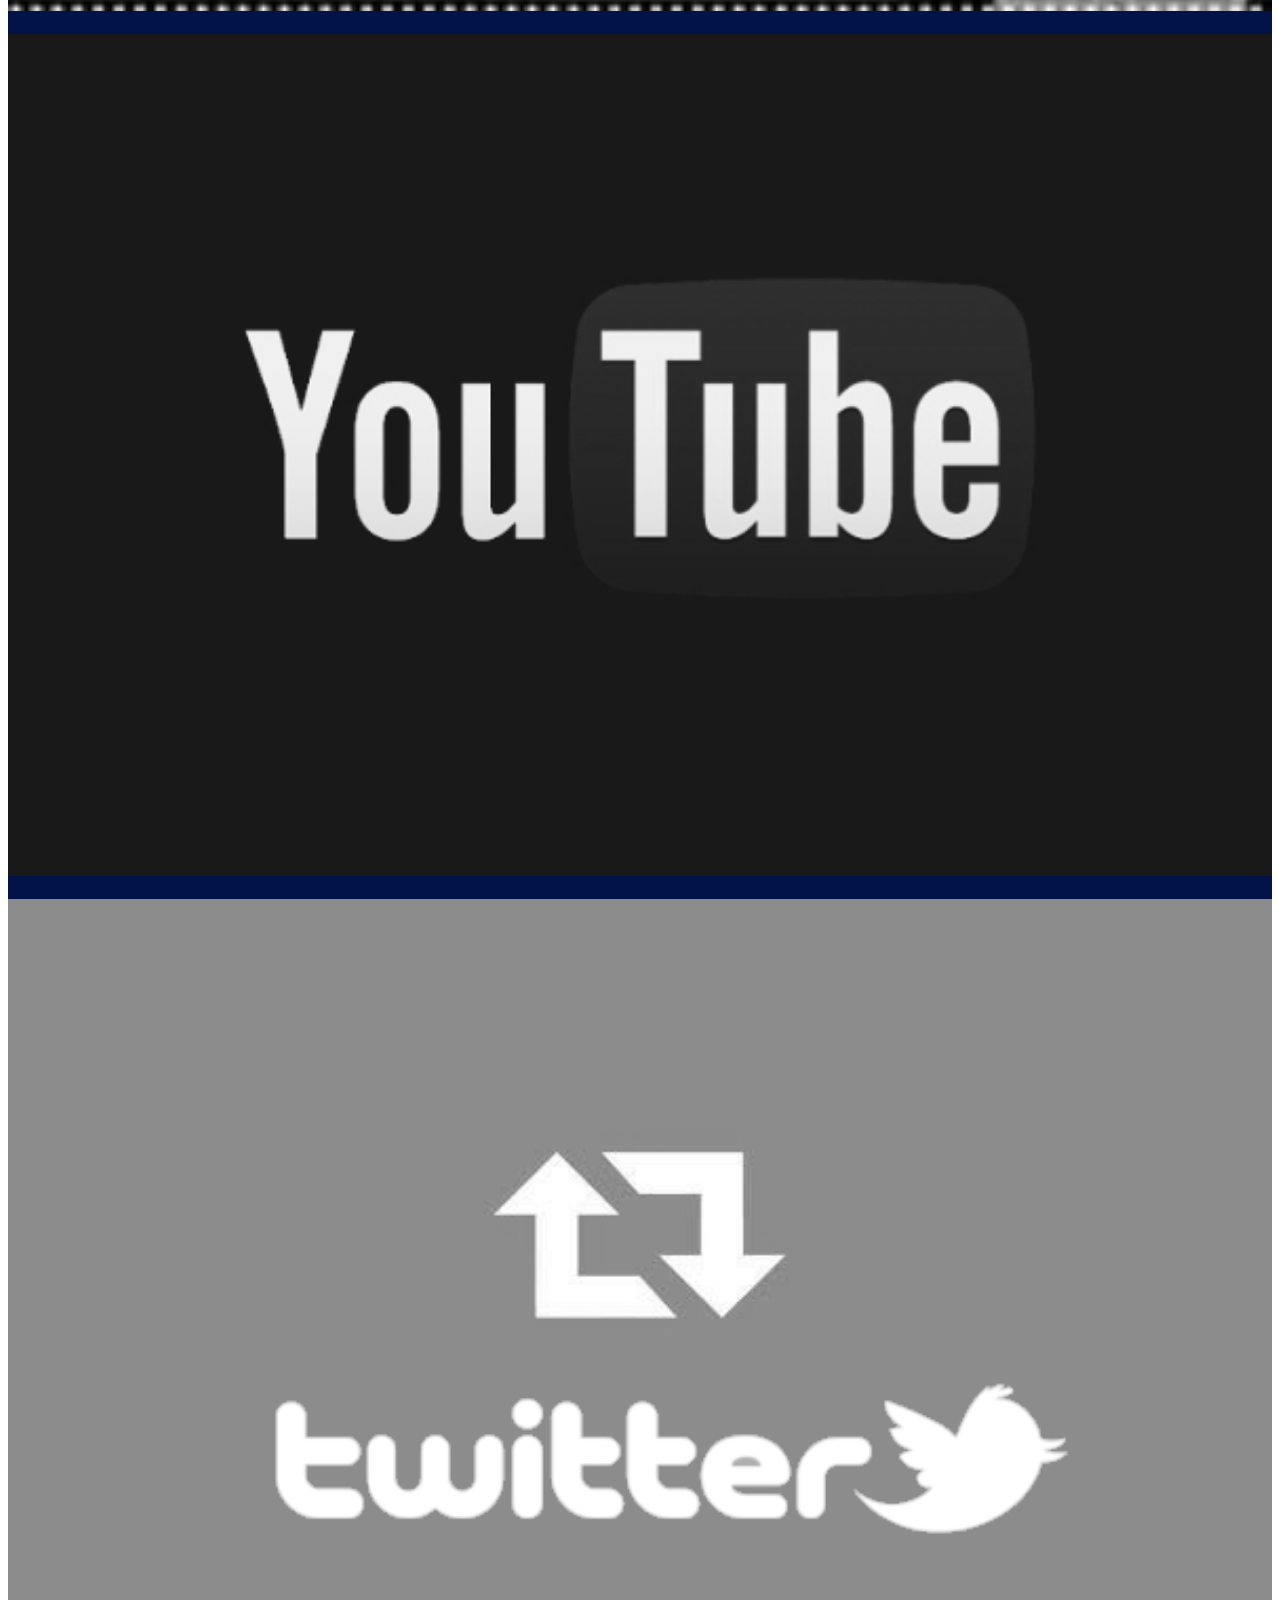
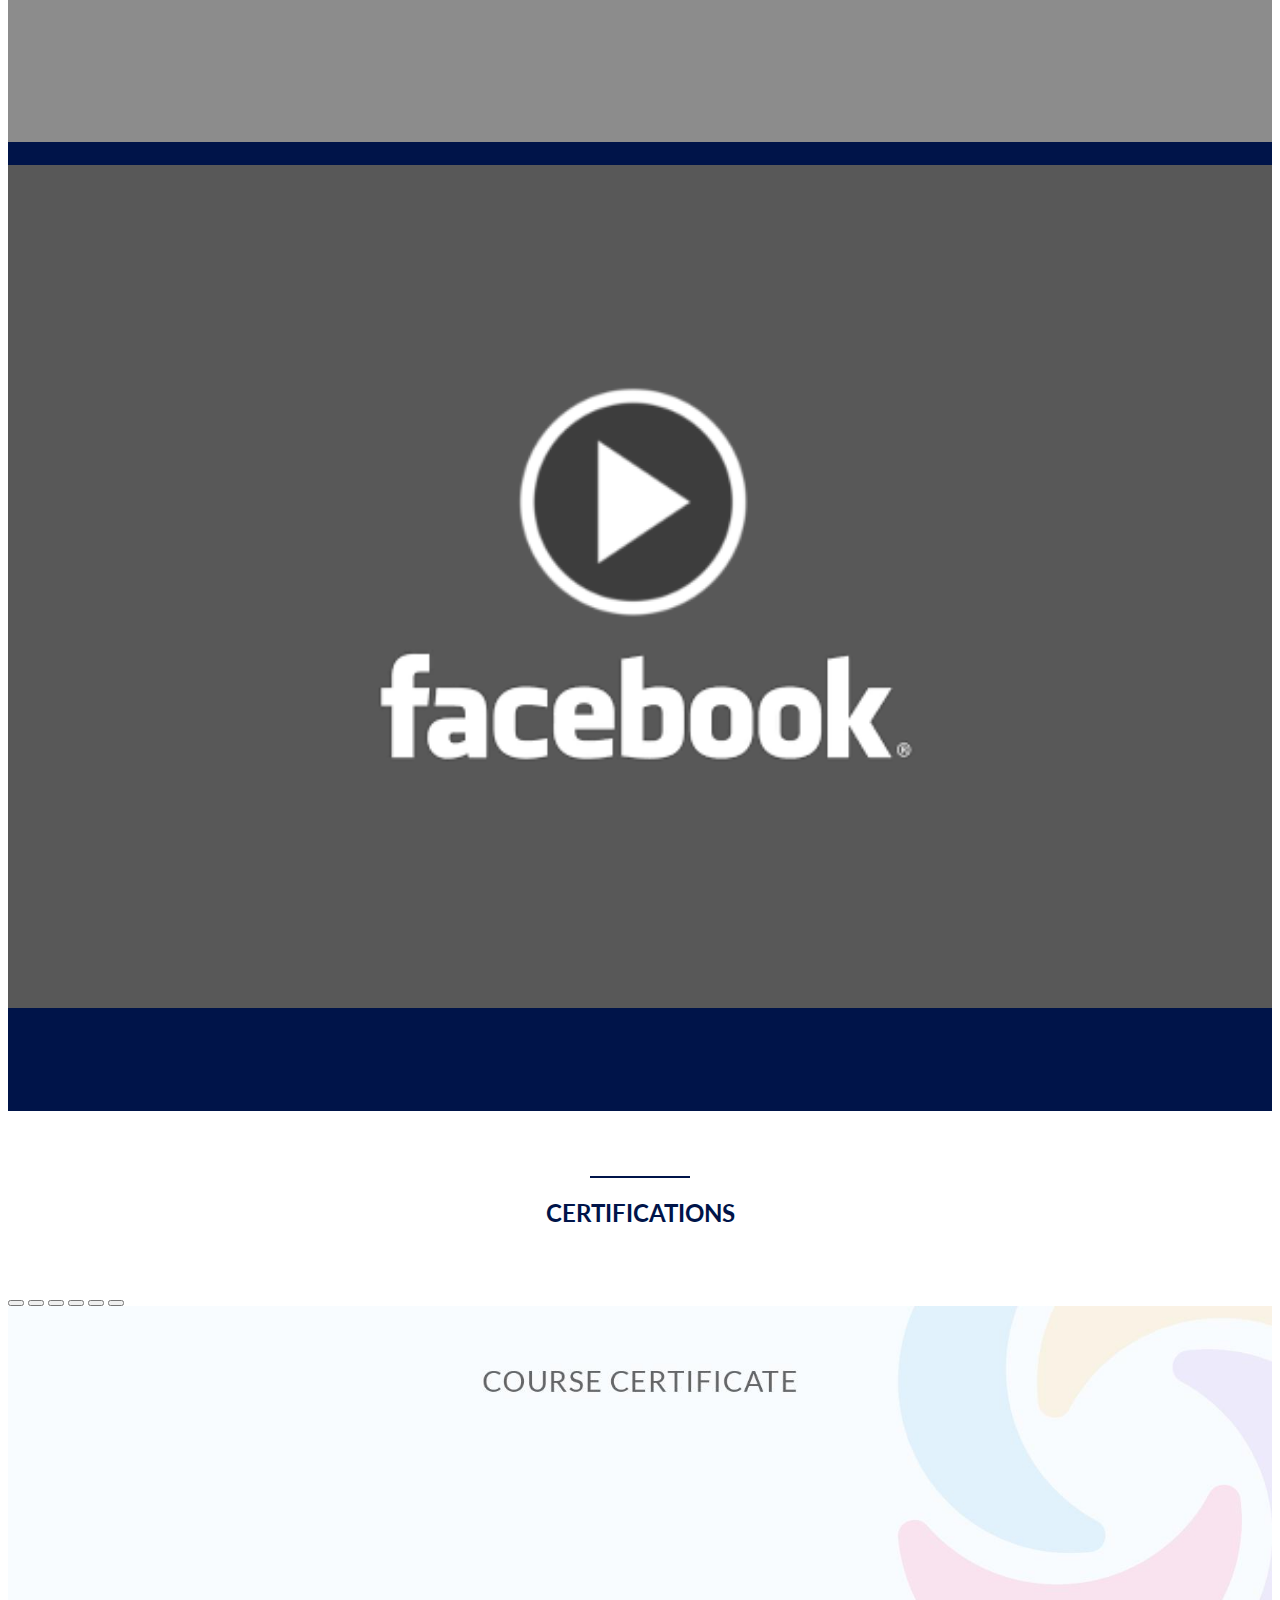
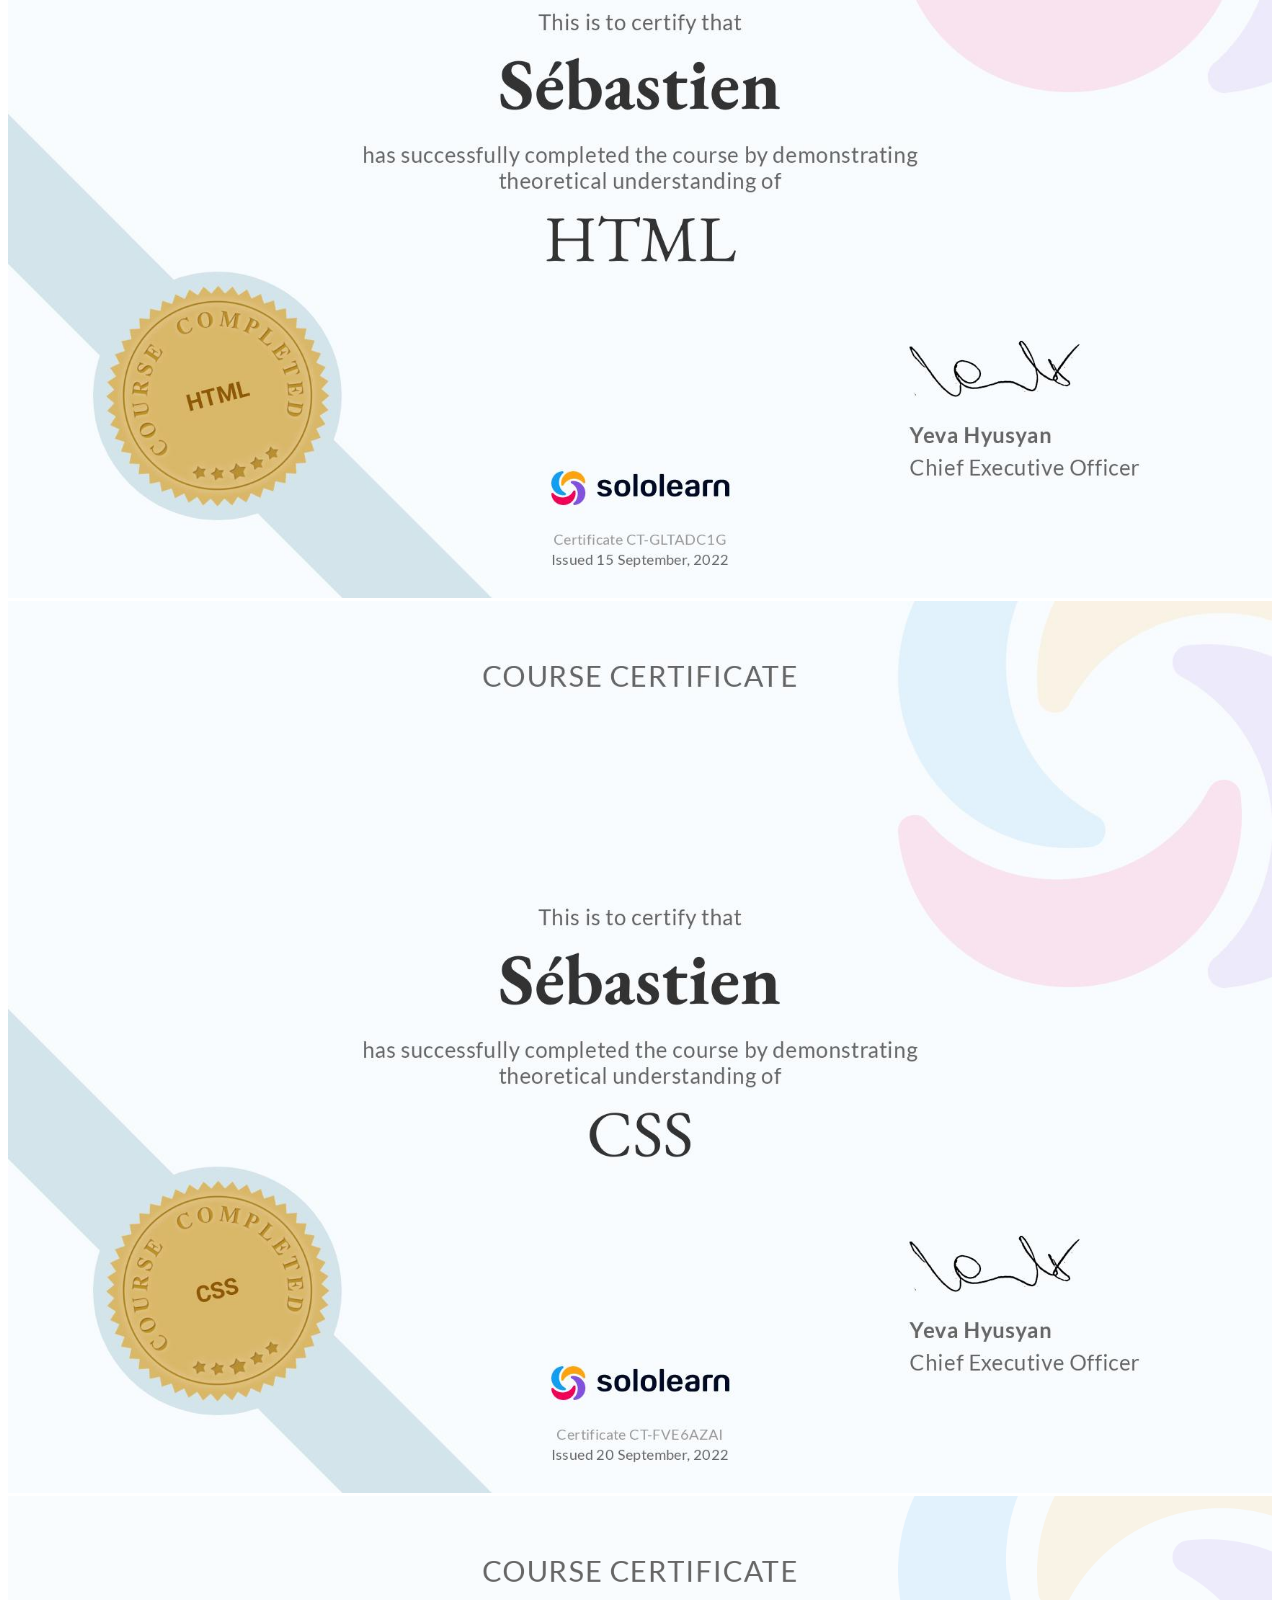
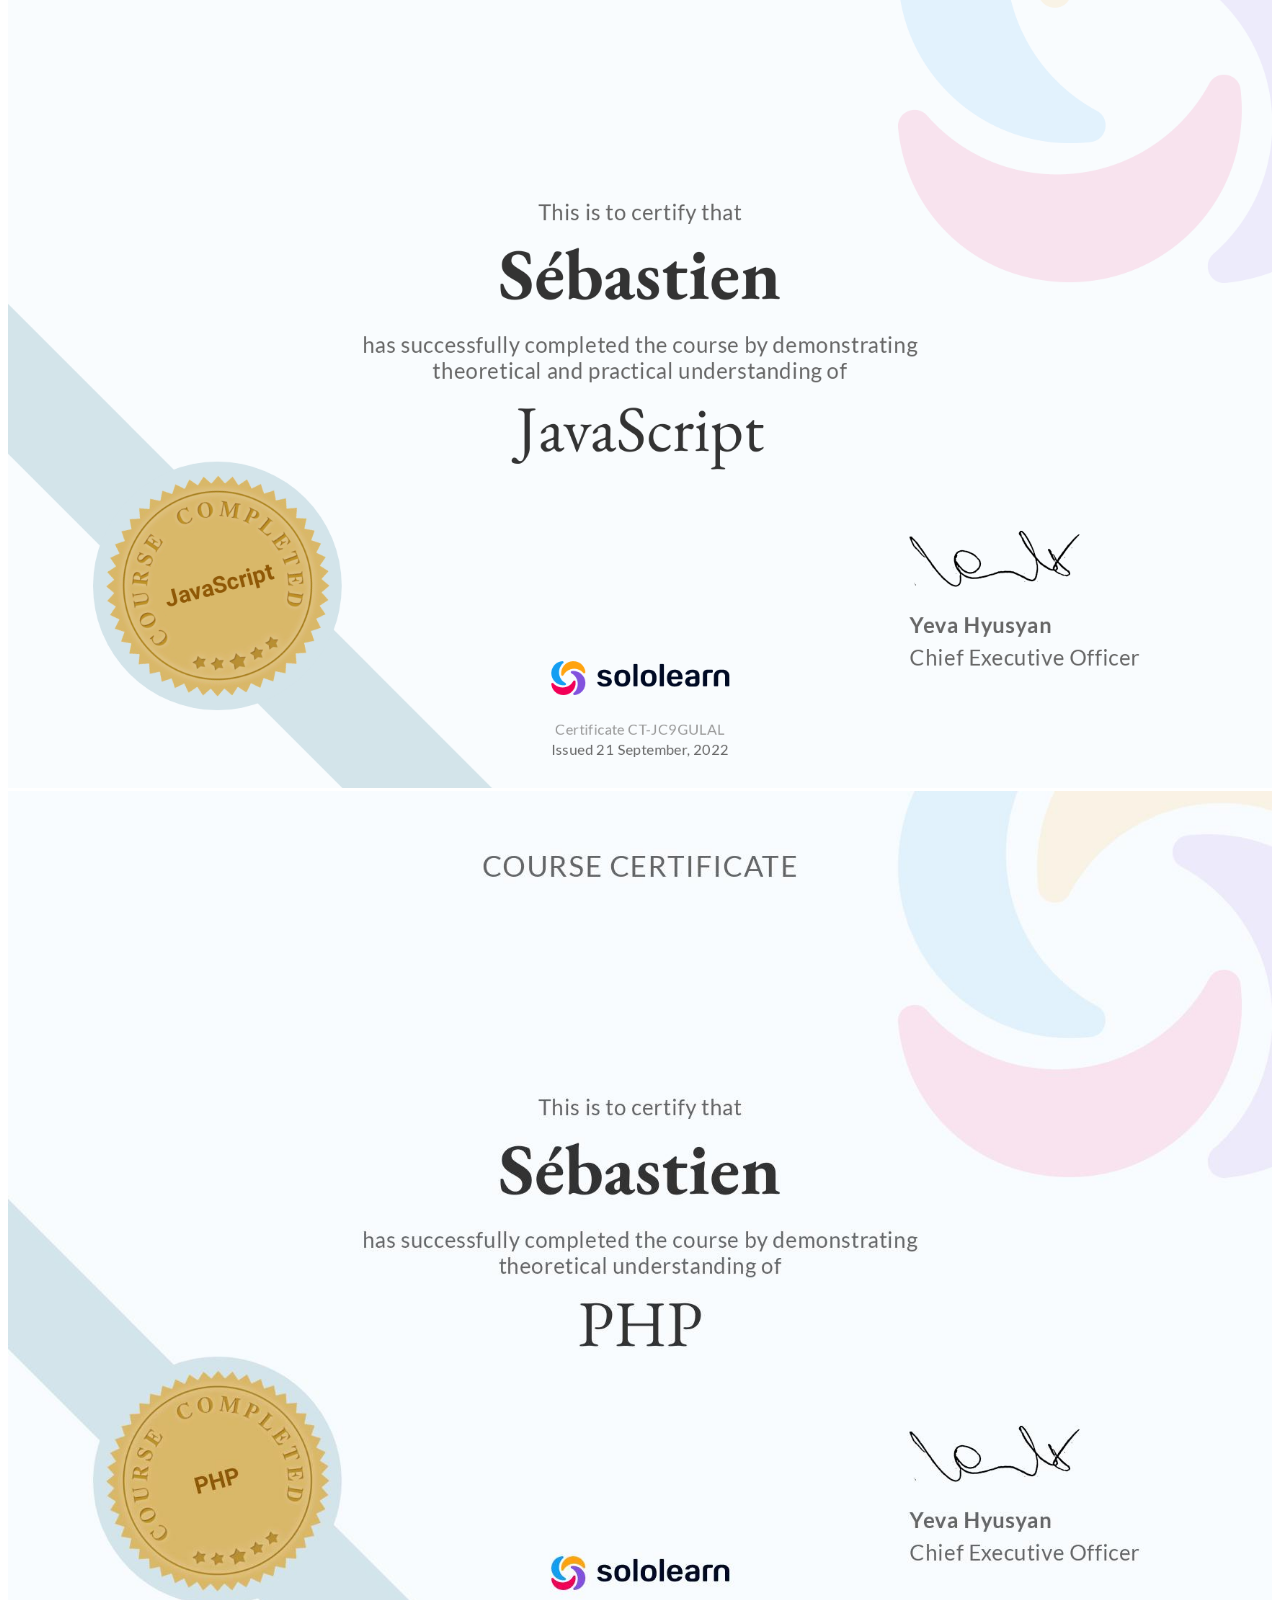
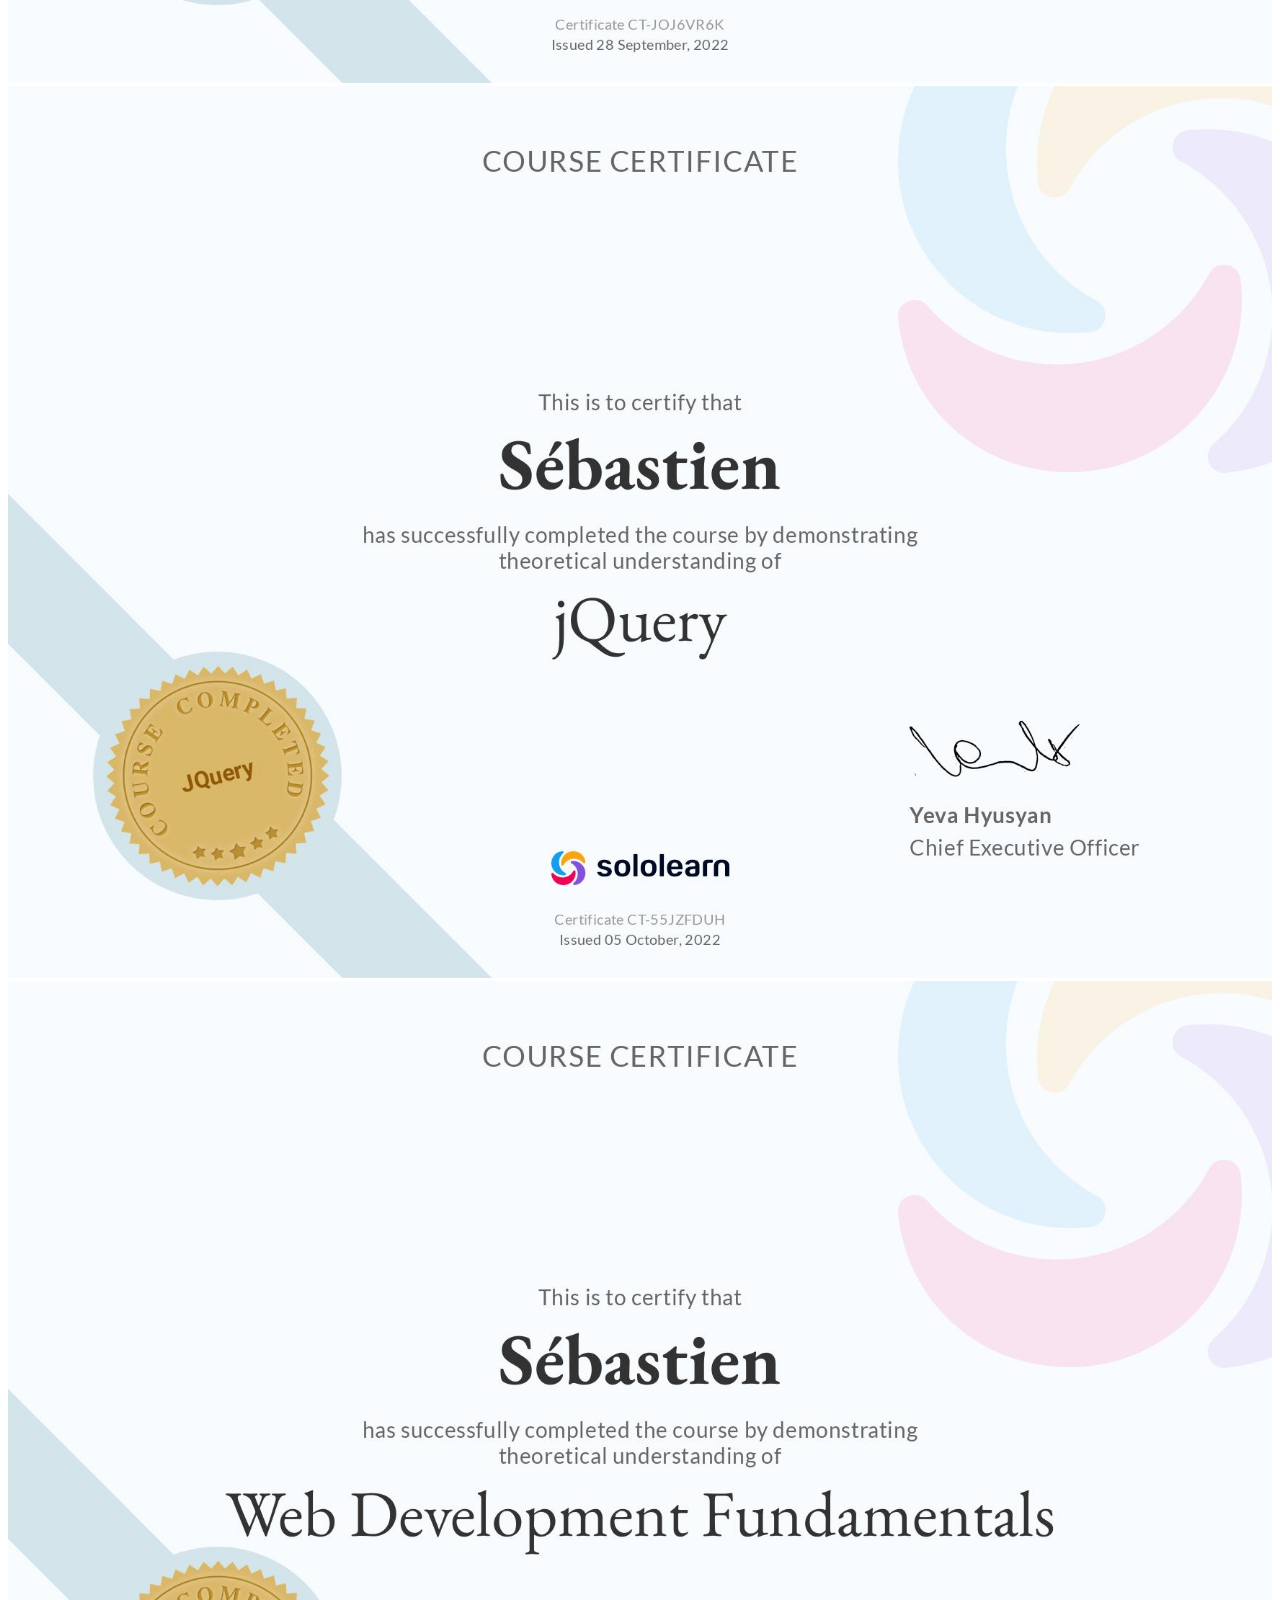
==== commit 4eef6a21: "changement complet" ====
--- a/index.html
+++ b/index.html
@@ -1,15 +1,17 @@
 <!DOCTYPE html>
-<html>
+<html lang="fr">
     <head>
         <title>CV Seba</title>
         <meta charset="utf-8">
         <meta name="viewport" content="widht=device-width, initial-scale1">
+        <script src="https://ajax.googleapis.com/ajax/libs/jquery/3.6.1/jquery.min.js"></script>
         <link href="https://cdn.jsdelivr.net/npm/bootstrap@5.2.2/dist/css/bootstrap.min.css" rel="stylesheet" integrity="sha384-Zenh87qX5JnK2Jl0vWa8Ck2rdkQ2Bzep5IDxbcnCeuOxjzrPF/et3URy9Bv1WTRi" crossorigin="anonymous">
         <link rel="stylesheet" href="https://cdn.jsdelivr.net/npm/bootstrap-icons@1.9.1/font/bootstrap-icons.css">
         <script src="https://cdn.jsdelivr.net/npm/bootstrap@5.2.2/dist/js/bootstrap.bundle.min.js" integrity="sha384-OERcA2EqjJCMA+/3y+gxIOqMEjwtxJY7qPCqsdltbNJuaOe923+mo//f6V8Qbsw3" crossorigin="anonymous"></script>
         <link href="https://fonts.googleapis.com/css2?family=Lato&display=swap" rel="stylesheet">
-        <link rel="stylesheet" href="styles.css">
+        <link rel="stylesheet" href="css/styles.css">
         <script src="javascript/script.js"></script>
+    </head>
         <body data-bs-spy="scroll" data-bs-target="#myNavbar">
             <nav id="myNavbar" class="navbar navbar-expand-lg navbar-dark sticky-top">
                 <div class="container-fluid">
@@ -23,17 +25,21 @@
                       <a class="nav-link" href="#skills">Compétences</a>
                       <a class="nav-link" href="#experience">Expérience Professionnelle</a>
                       <a class="nav-link" href="#education">Education</a>
+                      <a class="nav-link" href="#portfolio">Portfolio</a>
+                      <a class="nav-link" href="#certifications">Certifications</a>
+                      <a class="nav-link" href="#contact">Contact</a>
                     </div>
                   </div>
                 </div>
               </nav>
             <section id="about" class="container-fluid">
                 <div class="col-8 col-lg-4 profile-picture">
-                    <img src="moi-ConvertImage.png"  class="rounded-circle">
+                    <img src="images/moi-ConvertImage.png"  class="rounded-circle" alt="">
                 </div>
                 <div class="heading">
                     <h1>Salut, c'est moi Seba</h1>
                     <h3>Développeur web / Electricien</h3>
+                    <a href="docs/CVSeba.pdf" class="button1">Télécharger CV</a>
                 </div>
             </section>
 
@@ -46,13 +52,13 @@
                     <div class="row">
                             <div class="col-lg-6">
                                 <div class="progress">
-                                    <div class="progress-bar" role="progressbar" aria-label="Example with label" style="width: 85%;" aria-valuenow="85" aria-valuemin="0" aria-valuemax="100">
-                                        <h5>HTML 85%</h5>
+                                    <div class="progress-bar" role="progressbar" aria-label="Example with label" style="width: 95%;" aria-valuenow="95" aria-valuemin="0" aria-valuemax="100">
+                                        <h5>HTML 95%</h5>
                                     </div>
                                 </div>
                                 <div class="progress">
-                                    <div class="progress-bar" role="progressbar" aria-label="Example with label" style="width: 85%;" aria-valuenow="85" aria-valuemin="0" aria-valuemax="100">
-                                        <h5>CSS 85%</h5>
+                                    <div class="progress-bar" role="progressbar" aria-label="Example with label" style="width: 95%;" aria-valuenow="95" aria-valuemin="0" aria-valuemax="100">
+                                        <h5>CSS 95%</h5>
                                     </div>
                                 </div>
                                 <div class="progress">
@@ -77,10 +83,8 @@
                                     <h5>PHP 85%</h5>
                                 </div>
                             </div>
-
-                    </div>
-                        
-
+                    </div>
+                </div>
                 </div>
 
             </section>
@@ -258,8 +262,8 @@
                             <p>Gestion d'entreprise - comptabilité</p>
 
                         </div>
-
-                    </div>
+                    </div>
+                </div>
                     <div class="col-md-6">
                         <div class="education-block">
                                 <h5>2022-2023</h5>
@@ -272,6 +276,159 @@
 
                     </div>
                 </div>
+                </div>
+            </section>
+            <section id="portfolio">
+                <div class="container">
+                    <div class="divider white"></div>
+                <div class="heading">
+                    <h2>Portfolio</h2>
+                </div>
+                <div class="row">
+                    <div class="col-md-4">
+                        <a href="docs/html-css/index.html" target="_blank">
+                            <img src="docs/html-css/Images/240.jpg" class="img-thumbnail" alt="html-css">
+                        </a>
+                    </div>
+                    <div class="col-md-4">
+                        <a href="docs/javascript/Snake/index.html" target="_blank">
+                            <img src="docs/javascript/Snake/240 (1).jpg" class="img-thumbnail" alt="javascript">
+                        </a>
+                    </div>
+                    <div class="col-md-4">
+                        <a href="docs/jQuery/index.html" target="_blank">
+                            <img src="docs/jQuery/images/240(2).jpg" class="img-thumbnail" alt="jQuery
+                            ">
+                        </a>
+                    </div>
+
+                </div>
+                <div class="row">
+                    <div class="col-md-4">
+                        <a href="https://youtube.com" target="_blank">
+                        <img src="images/youtube.png" class="img-thumbnail" alt="youtube">
+                    </a>
+                </div>
+                    <div class="col-md-4">
+                        <a href="https://twitter.com" target="_blank">
+                        <img src="images/twitter_retweet.png" class="img-thumbnail" alt="twitter_retweet">
+                    </a>
+                </div>
+                    <div class="col-md-4">
+                        <a href="https://facebook.com" target="_blank">
+                        <img src="images/facebook_video.png" class="img-thumbnail" alt="facebook_video">
+                    </a>
+                </div>
+                </div>
+                </div>
+            </section>
+            <Section id="certifications">
+                <div class="container">
+                    <div class="divider"></div>
+                <div class="heading">
+                    <h2>Certifications</h2>
+                </div>
+                <div id="myCarousel" class="carousel carousel-dark slide" data-bs-ride="carousel">
+                    <div class="carousel-indicators">
+                      <button type="button" data-bs-target="#myCarousel" data-bs-slide-to="0" class="active" aria-current="true" aria-label="Slide 1"></button>
+                      <button type="button" data-bs-target="#myCarousel" data-bs-slide-to="1" aria-label="Slide 2"></button>
+                      <button type="button" data-bs-target="#myCarousel" data-bs-slide-to="2" aria-label="Slide 3"></button>
+                      <button type="button" data-bs-target="#myCarousel" data-bs-slide-to="3" aria-label="Slide 4"></button>
+                      <button type="button" data-bs-target="#myCarousel" data-bs-slide-to="4" aria-label="Slide 5"></button>
+                      <button type="button" data-bs-target="#myCarousel" data-bs-slide-to="5" aria-label="Slide 6"></button>
+                    </div>
+                    <div class="carousel-inner">
+                      <div class="carousel-item active" data-bs-interval="3000">
+                        <img src="images/cert-CT-GLTADC1G.jpg" class="d-block w-100" alt="...">
+                        <div class="carousel-caption d-none d-md-block">
+                          
+                        </div>
+                      </div>
+                      <div class="carousel-item" data-bs-interval="3000">
+                        <img src="images/cert-CT-FVE6AZAI.jpg" class="d-block w-100" alt="...">
+                        <div class="carousel-caption d-none d-md-block">
+                          
+                        </div>
+                      </div>
+                      <div class="carousel-item" data-bs-interval="3000">
+                        <img src="images/cert-CT-JC9GULAL.png" class="d-block w-100" alt="...">
+                        <div class="carousel-caption d-none d-md-block">
+                          
+                        </div>
+                      </div>
+                      <div class="carousel-item" data-bs-interval="3000">
+                        <img src="images/cert-CT-JOJ6VR6K.jpg" class="d-block w-100" alt="...">
+                        <div class="carousel-caption d-none d-md-block">
+                          
+                        </div>
+                      </div>
+                      <div class="carousel-item" data-bs-interval="3000">
+                        <img src="images/cert-CT-55JZFDUH.jpg" class="d-block w-100" alt="...">
+                        <div class="carousel-caption d-none d-md-block">
+                          
+                        </div>
+                      </div>
+                      <div class="carousel-item" data-bs-interval="3000">
+                        <img src="images/cert-CT-P88ZTB6P.jpg" class="d-block w-100" alt="...">
+                        <div class="carousel-caption d-none d-md-block">
+                        </div>
+                    </div>
+                    <button class="carousel-control-prev" type="button" data-bs-target="#myCarousel" data-bs-slide="prev">
+                      <span class="carousel-control-prev-icon" aria-hidden="true"></span>
+                      <span class="visually-hidden">Previous</span>
+                    </button>
+                    <button class="carousel-control-next" type="button" data-bs-target="#myCarousel" data-bs-slide="next">
+                      <span class="carousel-control-next-icon" aria-hidden="true"></span>
+                      <span class="visually-hidden">Next</span>
+                    </button>
+                  </div>
+
+                </div>
+                </div>
+            </Section>
+            <section id="contact"> 
+                <div class="container">
+                    <div class="divider white"></div>
+                    <div class="heading">
+                        <h2>Contact</h2>
+                    </div>
+                    <form id="contact-form" method="post" action="" role="form">
+                        <div class="row">
+                            <div class="col-lg-6">
+                                <label for="firstname" class="form-label">Prénom <span class="blue">*</span></label>
+                                <input id="firstname" type="text" name="firstname" class="form-control" placeholder="Votre prénom" >
+                                <p class="comments"></p>
+                            </div>
+                            <div class="col-lg-6">
+                                <label for="name" class="form-label">Nom <span class="blue">*</span></label>
+                                <input id="name" type="text" name="name" class="form-control" placeholder="Votre Nom" >
+                                <p class="comments"></p>
+                            </div>
+                            <div class="col-lg-6">
+                                <label for="email" class="form-label">Email <span class="blue">*</span></label>
+                                <input id="email" type="email" name="email" class="form-control" placeholder="Votre Email">
+                                <p class="comments"></p>
+                            </div>
+                            <div class="col-lg-6">
+                                <label for="phone" class="form-label">Téléphone</label>
+                                <input id="phone" type="tel" name="phone" class="form-control" placeholder="Votre Téléphone">
+                                <p class="comments"></p>
+                            </div>
+                            <div>
+                                <label for="message" class="form-label">Message <span class="blue">*</span></label>
+                                <textarea id="message" name="message" class="form-control" placeholder="Votre Message" rows="4"></textarea>
+                                <p class="comments"></p>
+                            </div>
+                            <div>
+                                <p class="blue"><strong>* Ces informations sont requises.</strong></p>
+                            </div>
+                            <div>
+                                <input type="submit" class="button1" value="Envoyer">
+                            </div>    
+                        </div>
+                    </form>
+                </div>
+
             </section>
             <footer class="text-center">
                 <a href="#about"><span class="bi bi-chevron-up"></span></a>
@@ -279,5 +436,4 @@
             </footer>      
             
         </body>
-    </head>
 </html>--- a/css/styles.css
+++ b/css/styles.css
@@ -0,0 +1,366 @@
+/*GENERAL*/
+body
+{
+    font-family: 'lato', sans-serif;
+}
+h1,h2,h3,h4,h5,h6
+{
+    font-weight: bold;
+}
+img
+{
+    max-width: 100%;
+    height: auto;
+}
+section
+{
+    padding: 65px 0 80px 0;
+}
+section .heading
+{
+    text-align: center;
+    padding-bottom: 40px;
+}
+section .heading h2
+{
+    text-transform: uppercase;
+}
+.divider
+{
+    width: 100px;
+    height: 2px;
+    background-color: #001449;
+    margin: 0 auto 20px;
+}
+.divider.white
+{
+    background-color: white;
+}
+ul
+{
+    list-style: none;
+}
+.button1
+{
+    font-weight: bold;
+    color: white;
+    text-transform: uppercase;
+    border: 1px solid white;
+    padding: 18px 50px;
+    display: inline-block;
+    border-radius: 3px;
+    text-decoration: none;
+    margin-top: 20px;
+    transition: all 0.3s ease-in 0s;
+    background: transparent;
+}
+.button1:hover
+{
+    background: white;
+    color: #001449;
+}
+/*NAVBAR*/
+.navbar
+{
+    background-color: #001449;
+    letter-spacing: 2px;
+    text-transform: uppercase;
+    font-weight: bold;
+    border-bottom: 1px solid white;
+}
+.navbar-nav
+{
+    margin: 0 auto;
+    text-align: center;
+}
+.nav-link
+{
+    color: white !important;
+    margin: 0 6px;
+}
+.nav-link.active,
+.nav-link:hover 
+{
+    background-color: white;
+    color: #001449 !important;
+}
+/*ABOUT*/
+#about
+{
+    background-color: #001449;
+}
+.profile-picture
+{
+    text-align: center;
+    margin: 0px auto 30px;
+}
+#about .heading h1
+{
+    color: white;
+    text-transform: uppercase;
+    margin-bottom: 20px;
+}
+
+/*SKILLS*/
+#skills .heading h2
+{
+    color: #001449;
+}
+#skills .progress
+{
+    height: 45px;
+    margin: 30px 20px;
+}
+#skills .progress:last-child
+{
+    margin-bottom: 0px;
+}
+#skills .progress-bar
+{
+    background-color: #001449;
+}
+#skills .progress-bar h5
+{
+    text-shadow: 1px 1px 1px #000;
+    margin-bottom: 3px;
+}
+
+/*EXPERIENCE*/
+#experience
+{
+    background-color: #001449;
+}
+#experience .heading h2
+{
+    color: white;
+}
+.timeline
+{
+    padding: 30px 10px;
+    position: relative;
+}
+.timeline:before
+{
+    content: " ";
+    top: 0;
+    bottom: 0;
+    position: absolute;
+    width: 5px;
+    background-color: #333;
+    left: 50%;
+    margin-left: -2.5px;
+}
+.timeline > li
+{
+    margin-bottom: 20px;
+    position: relative;
+}
+.timeline > li:before, .timeline > li:after
+{
+    content: "";
+    display: table;
+}
+.timeline > li:after
+{
+    clear: both;
+}
+.timeline li .timeline-badge
+{
+    color: #001449;
+    width: 50px;
+    line-height: 50px;
+    font-size: 20px;
+    text-align: center;
+    position: absolute;
+    top: 16px;
+    left: 50%;
+    margin-left: -25px;
+    background-color: #ddd;
+    border-radius: 50%;
+}
+.timeline-panel-container
+{
+    width: 50%;
+    float: left;
+}
+.timeline-panel-container-inverted
+{
+    width: 50%;
+    float: right;
+}
+.timeline-panel
+{
+    width: 90%;
+    float: right;
+    margin-right: 40px;
+    border: 1px solid #d4d4d4;
+    border-radius: 7px;
+    padding: 20px 25px;
+    position: relative;
+    box-shadow: 0 1px 6px rgba(0, 0, 0, 0.175);
+    background: #fff;
+
+}
+.timeline-panel-container-inverted .timeline-panel
+{
+    float: left;
+    margin-left: 40px;
+}
+.timeline-panel:after
+{
+    position: absolute;
+    top: 27px;
+    right: -14px;
+    display: inline-block;
+    border-top: 14px solid transparent;
+    border-left: 14px solid #fff;
+    border-right: 0 solid #fff;
+    border-bottom: 14px solid transparent;
+    content: "";
+}
+.timeline-panel-container-inverted .timeline-panel:after
+{
+    border-left-width: 0;
+    border-right-width: 14px;
+    left: -14px;
+    right: auto;
+}
+.timeline-heading h3
+{
+    margin-top: 5px;
+    font-size: 20px;
+}
+.timeline-heading h4
+{
+   color: #001449; 
+}
+/*EDUCATION*/
+#education .heading h2
+{
+    color: #001449;
+    margin: 15px 0px;
+}
+.education-block
+{
+    width: 90%;
+    margin: 0 auto;
+    text-align: center;
+    padding: 30px;
+    background: #e9ecef;
+    border-radius: 5px;
+    border: 1px solid #ccc;
+    margin-bottom: 20px;
+    font-size: 15px;
+}
+.education-block h5
+{
+    color: #888;
+    font-size: 15px;
+    margin-bottom: 15px;
+    
+}
+.education-block span
+{
+    font-size: 35px;
+}
+.education-block h3
+{
+    color: #001449;
+    margin: 15px 0px;
+}
+.education-block h4
+{
+    margin-bottom: 20px;
+    font-weight: normal;
+}
+/*PORTFOLIO*/
+#portfolio
+{
+    background-color: #001449;
+}
+#portfolio .heading h2
+{
+    color: white;
+}
+#portfolio img
+{
+    width: 100%;
+    height: 100%;
+    filter: grayscale(100%);
+    -webkit-filter: grayscale(100%);
+}
+#portfolio img:hover
+{
+    filter: none;
+    -webkit-filter: none;
+}
+#portfolio .col-md-4
+{
+    margin-bottom: 20px;
+}
+/*CERTIFICATIONS*/
+#certifications .heading h2
+{
+    color: #001449;
+}
+/*CONTACT*/
+#contact
+{
+    background-color: #001449;
+}
+#contact .heading h2
+{
+    color: white;
+}
+#contact-form {
+    font-size: 20px;
+    color: #fff;
+}
+.form-control {
+    height: 50px;
+    font-size: 18px;
+}
+#contact-form input[type=submit] {
+    margin: 40px auto 0px;
+    display: block;
+}
+.comments {
+    font-style: italic;
+    font-size: 18px;
+    color: #fff;
+    height: 25px
+}
+#contact-form .thank-you {
+    text-align: center;
+    margin-top: 15px;
+    font-weight: bold;
+    font-size: 22px;
+}
+
+/*FOOTER*/
+footer
+{
+    background-color: #333;
+    padding: 20px 0 40px;
+}
+footer span
+{
+    color: #001449;
+    font-size: 25px;
+    line-height: 40px;
+}
+footer span:hover
+{
+    font-size: 28px;
+}
+footer h5
+{
+    color: white;
+    font-weight: normal;
+}
+footer h5 a
+{
+    text-decoration: none;
+    font-size: 35px;
+    color: #888;
+}
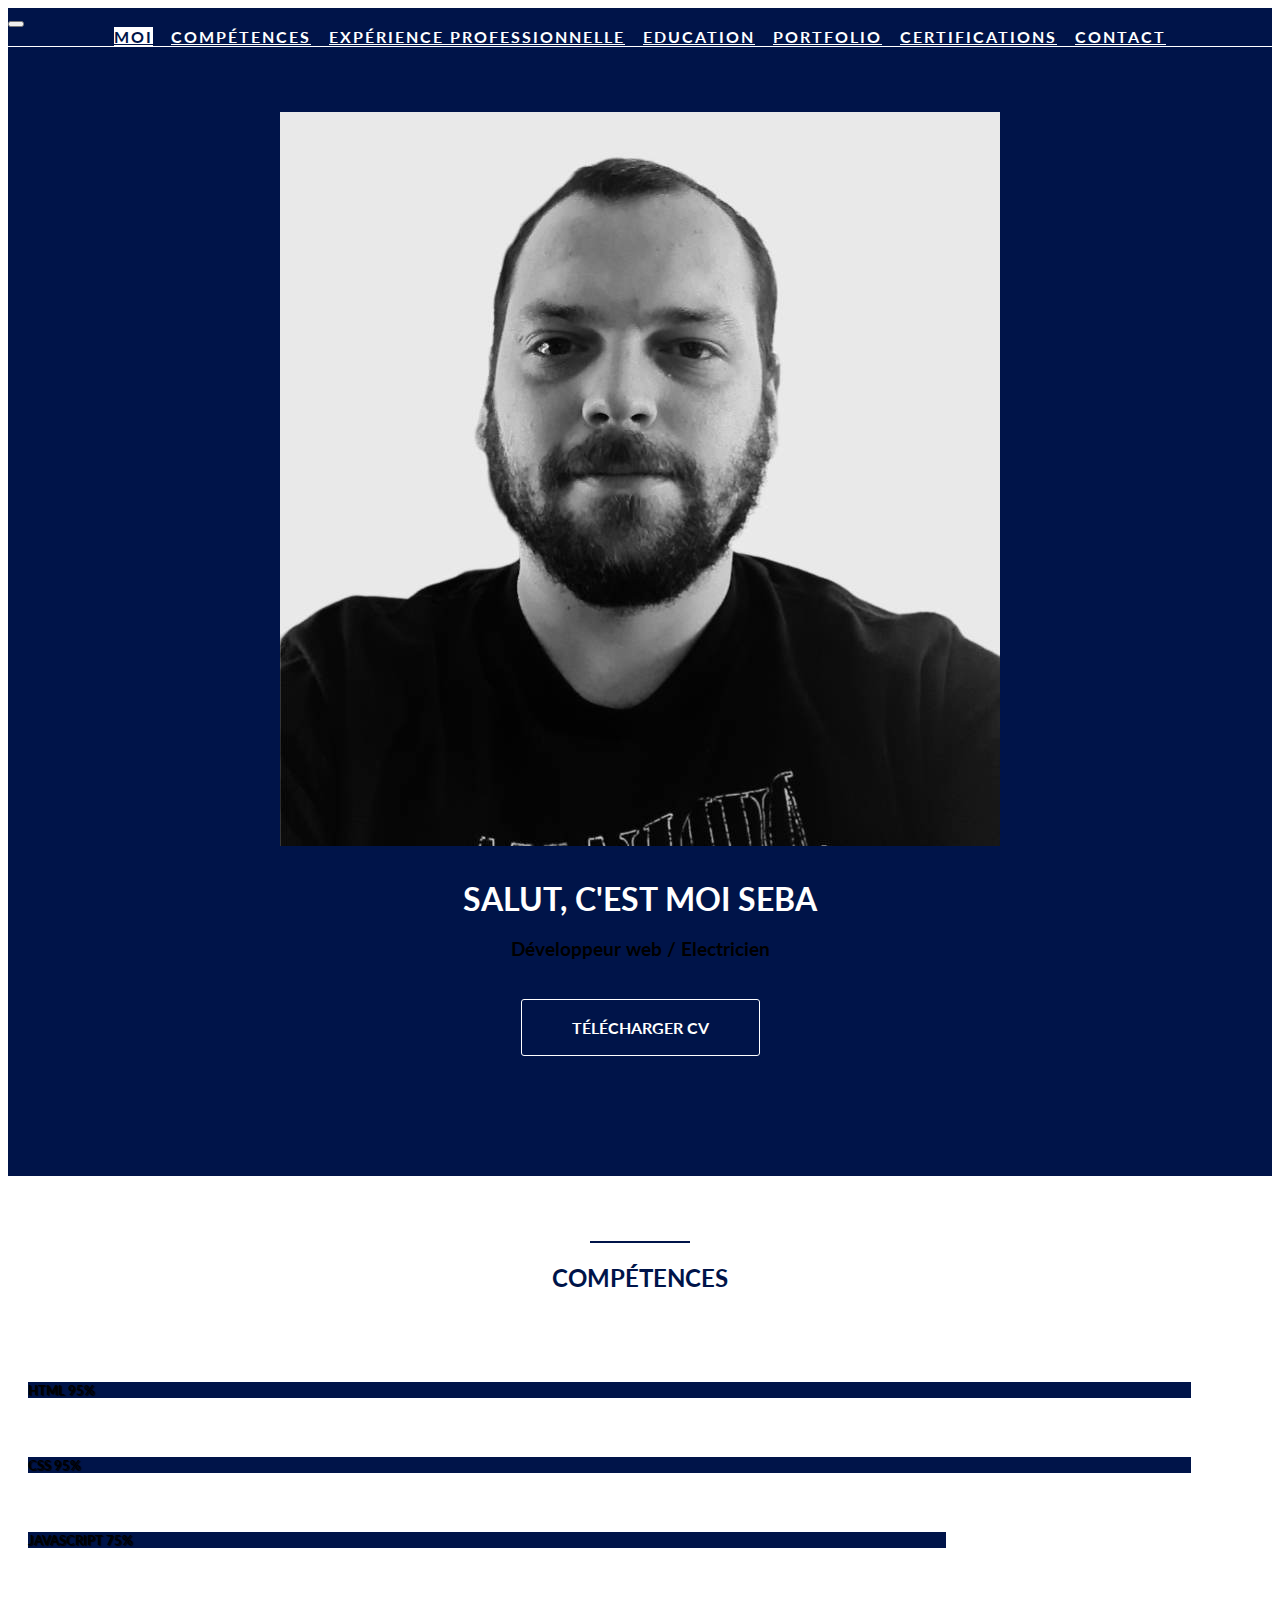
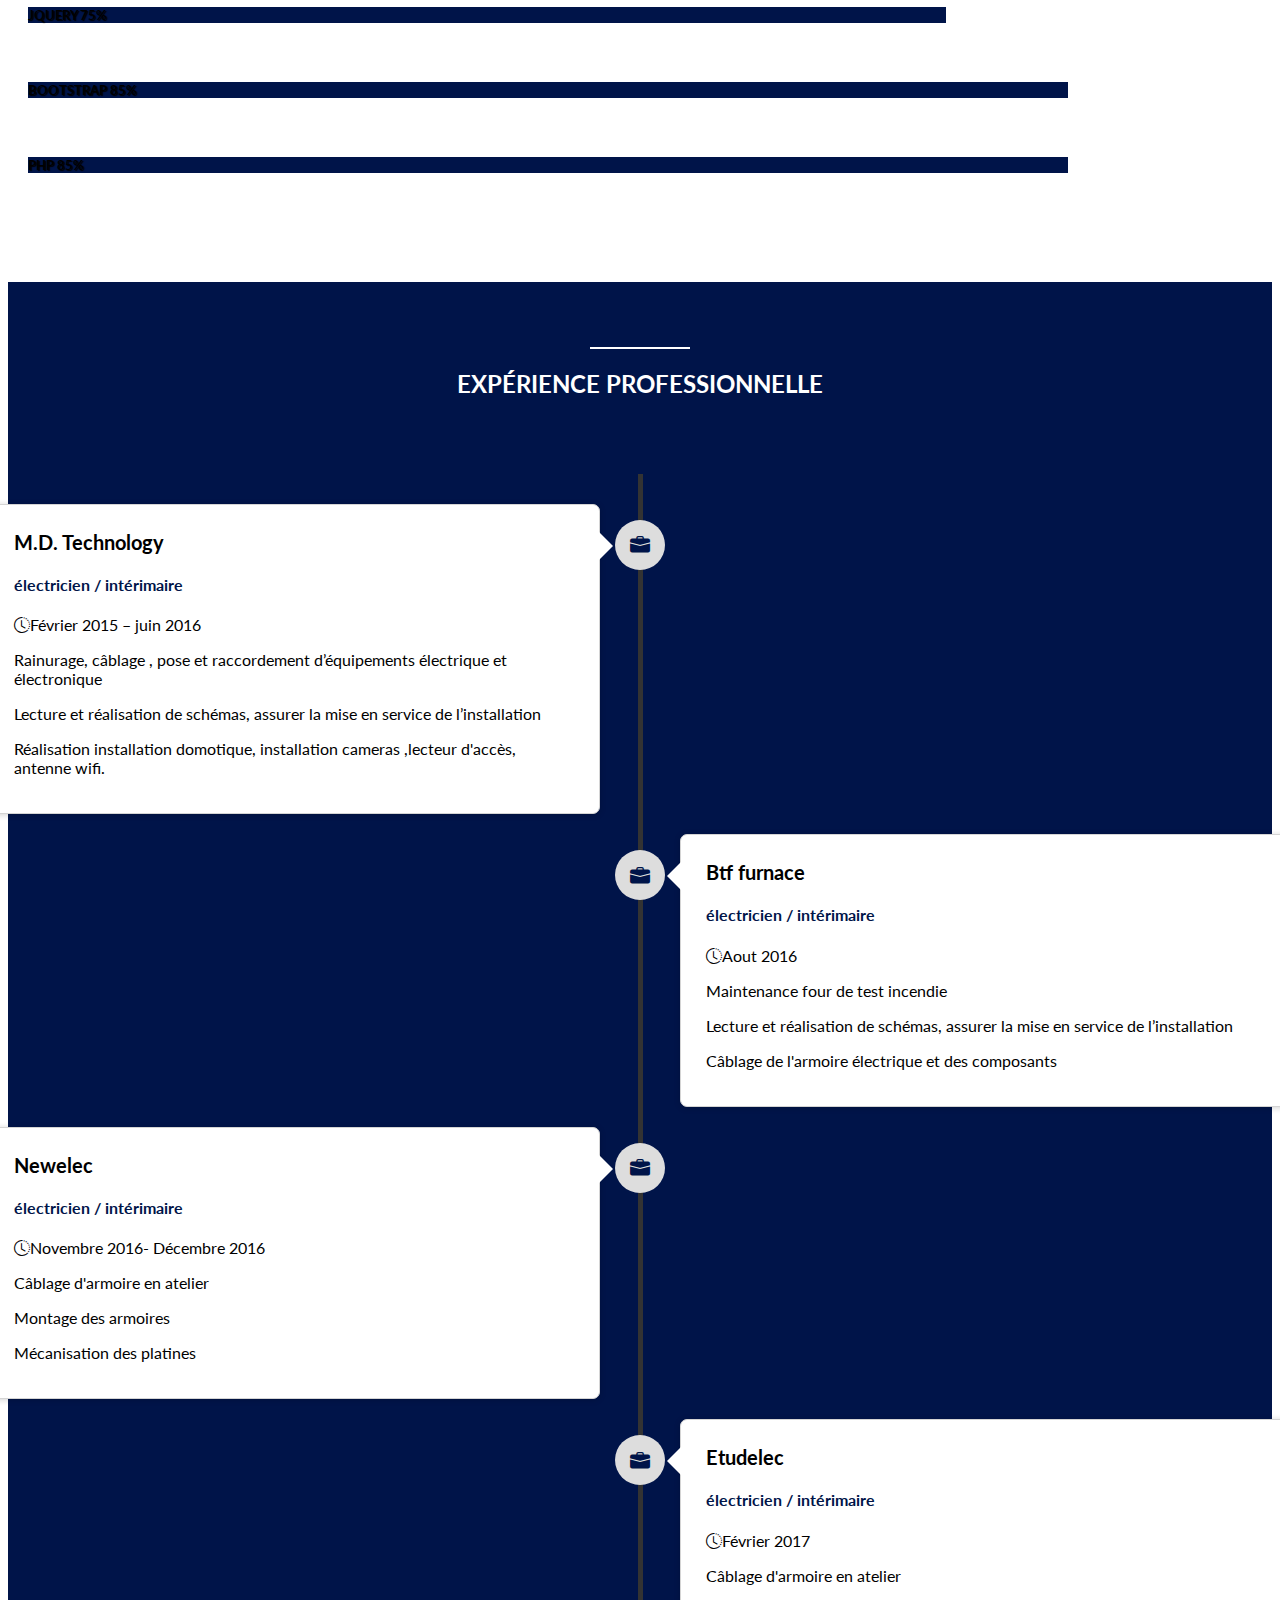
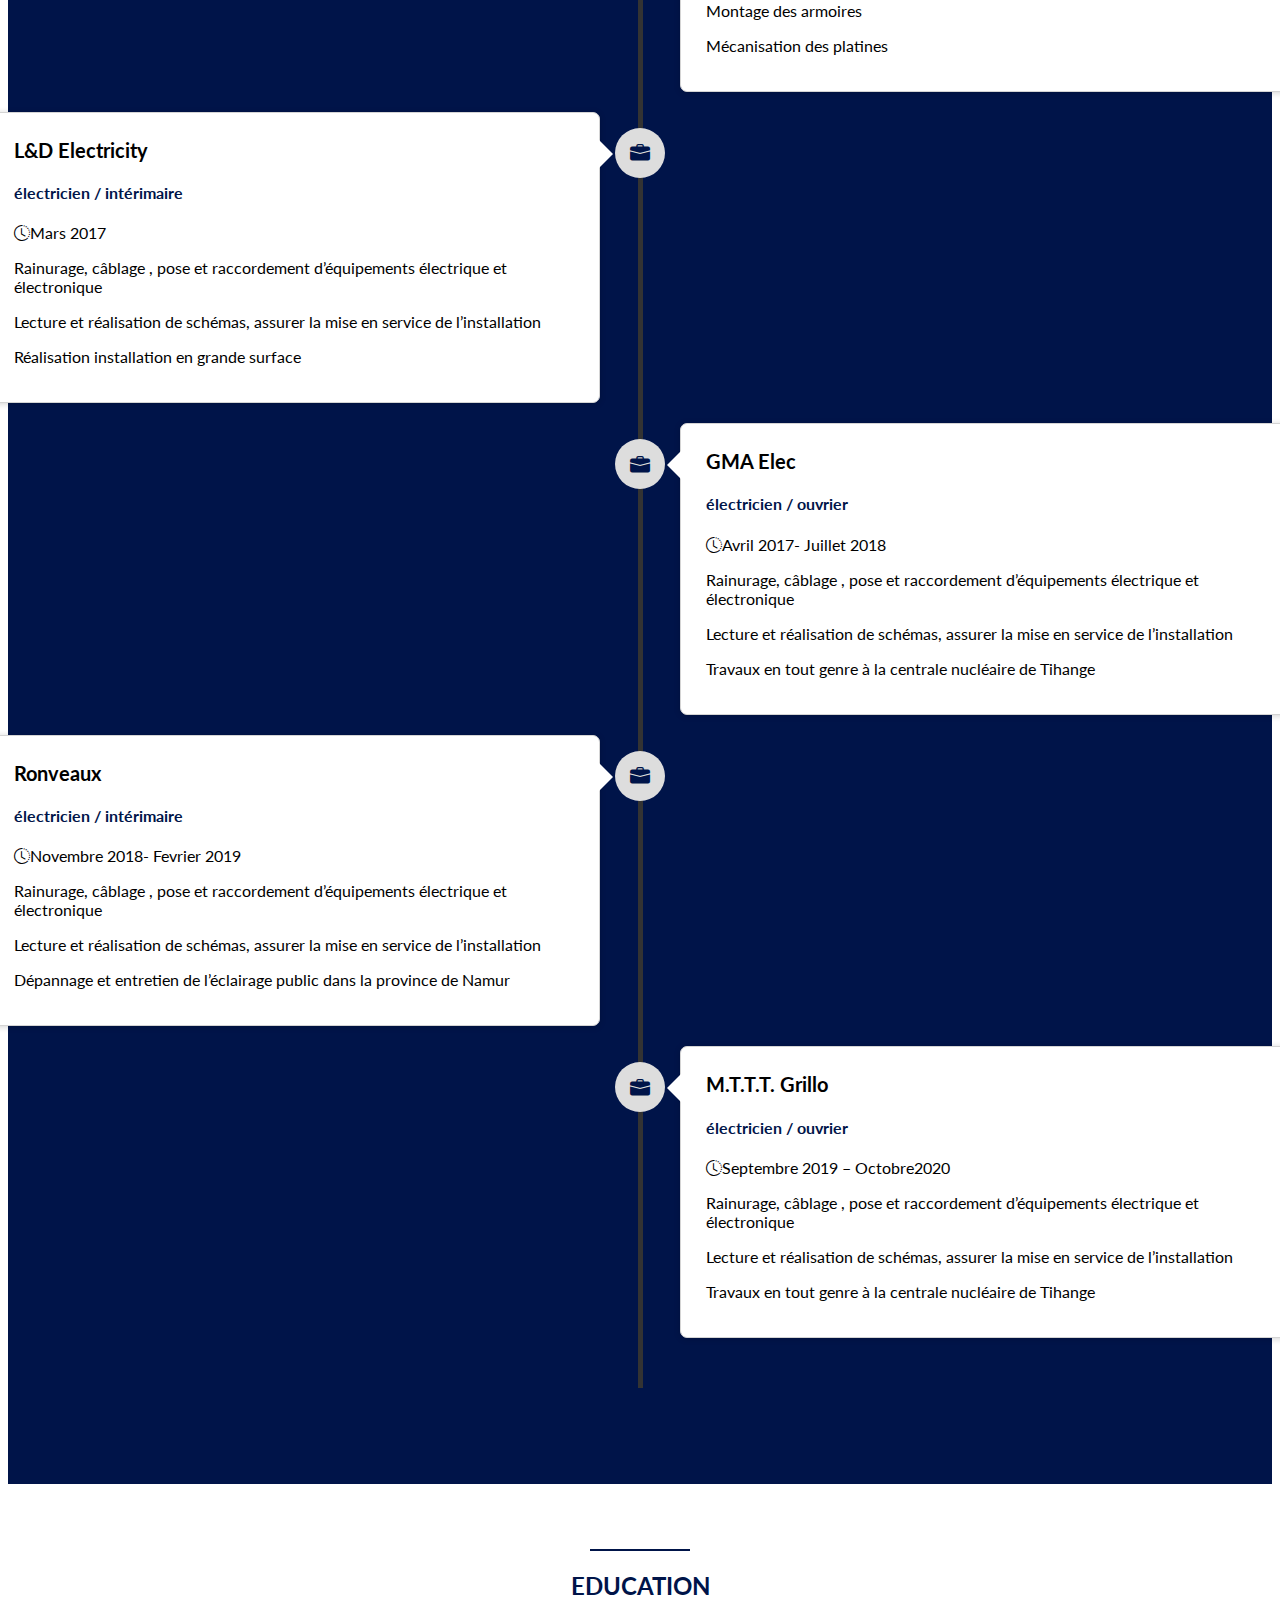
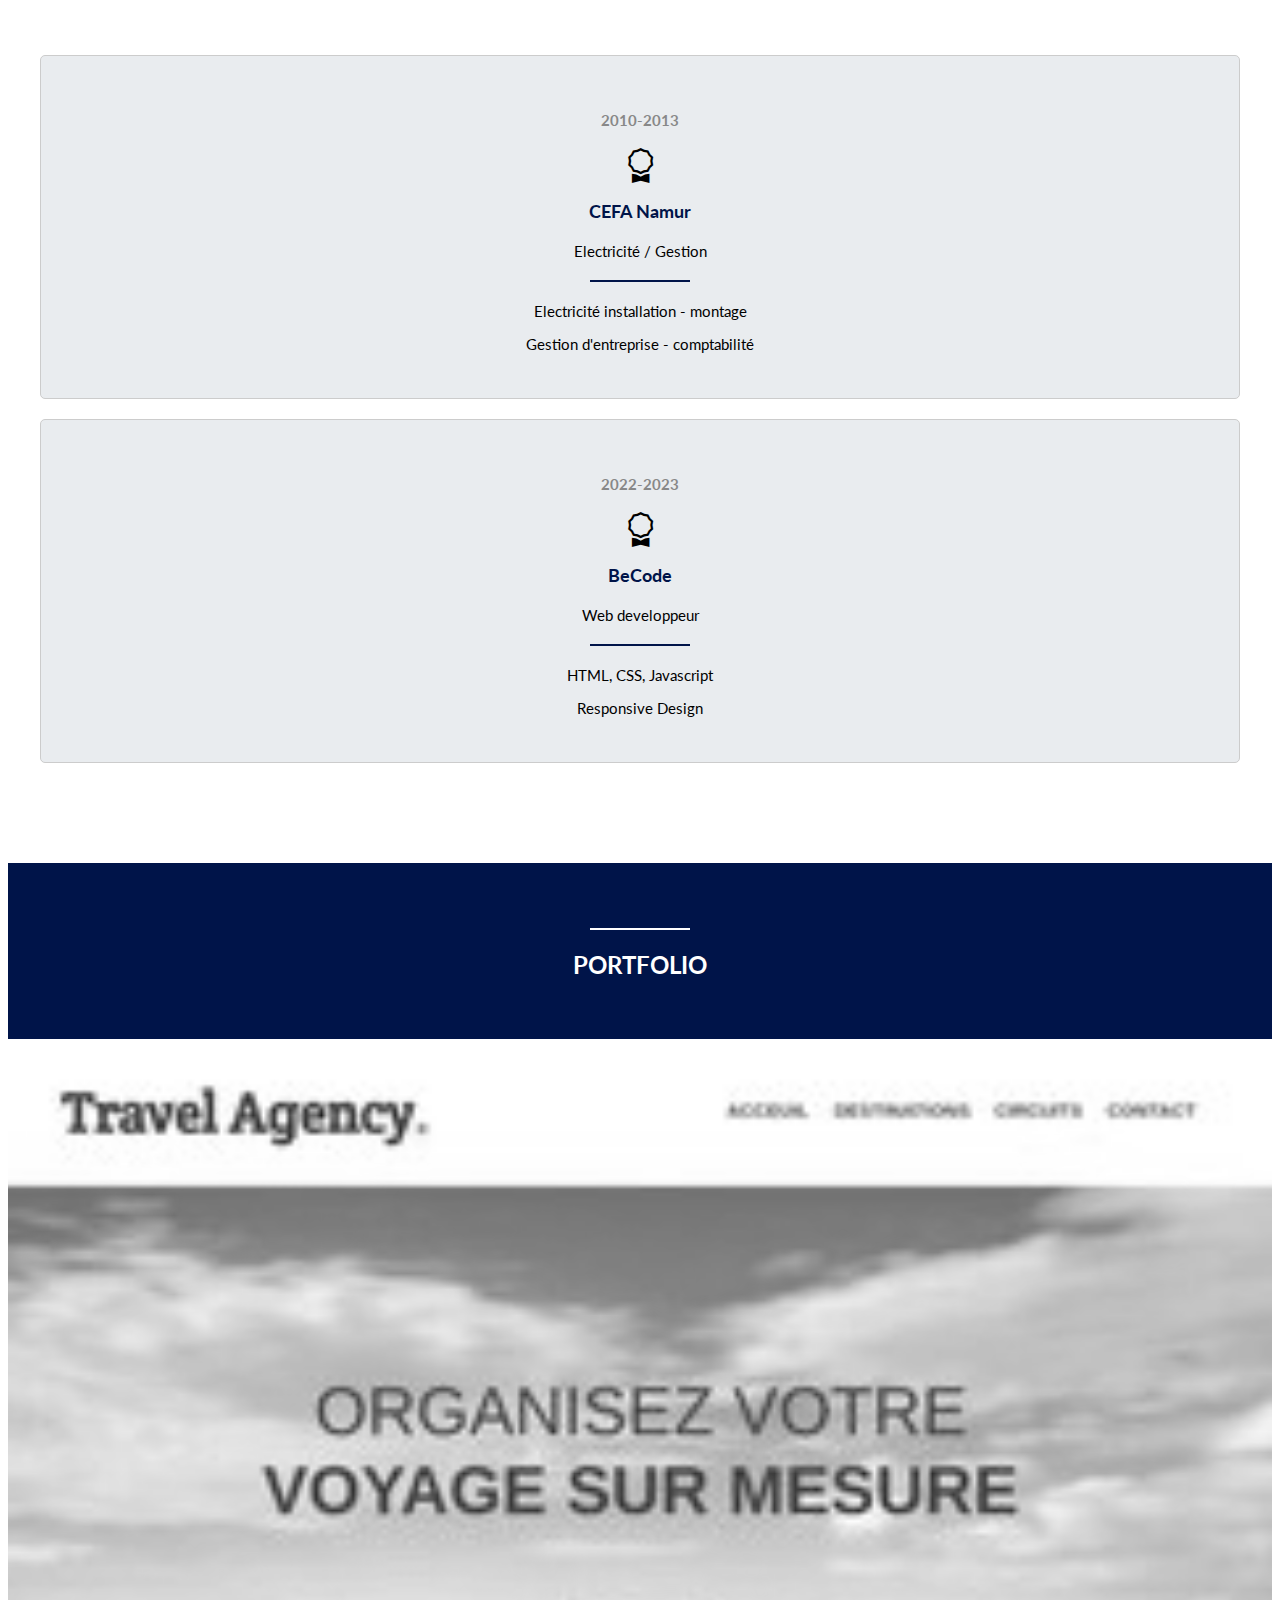
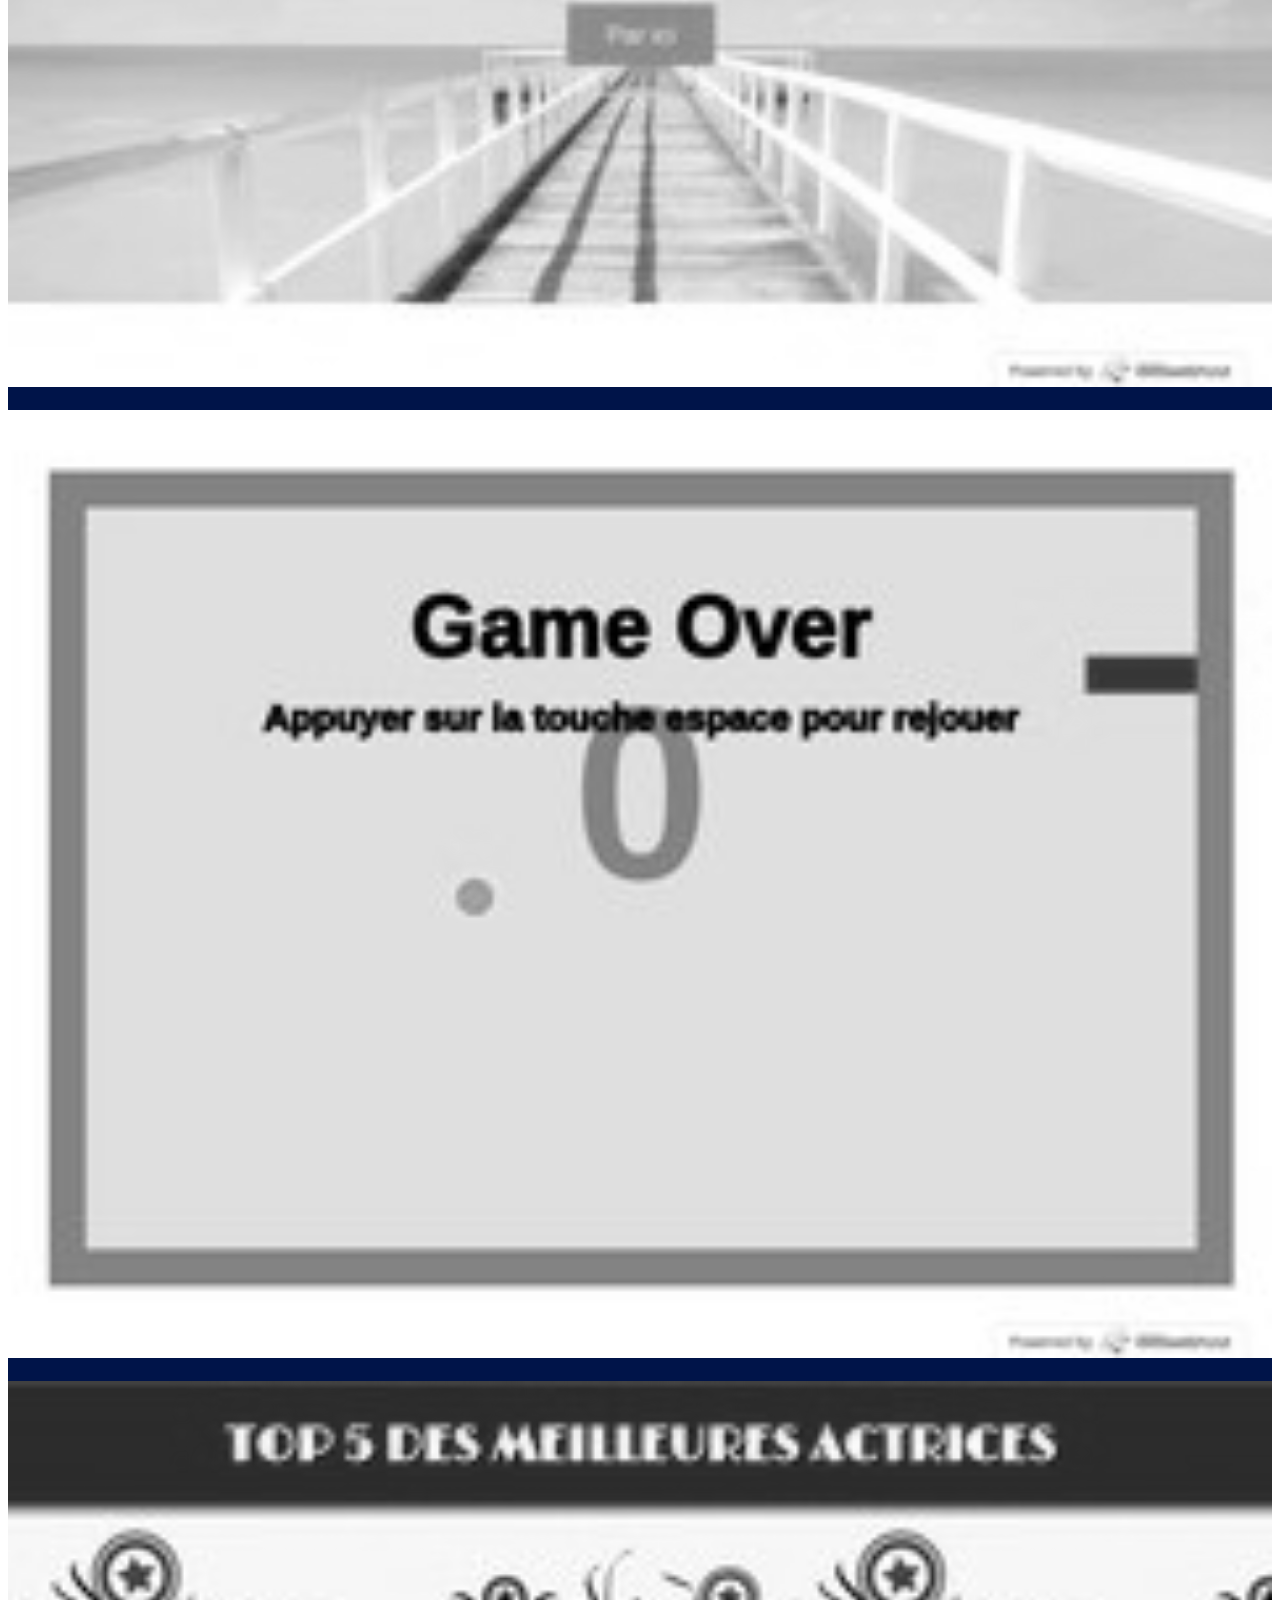
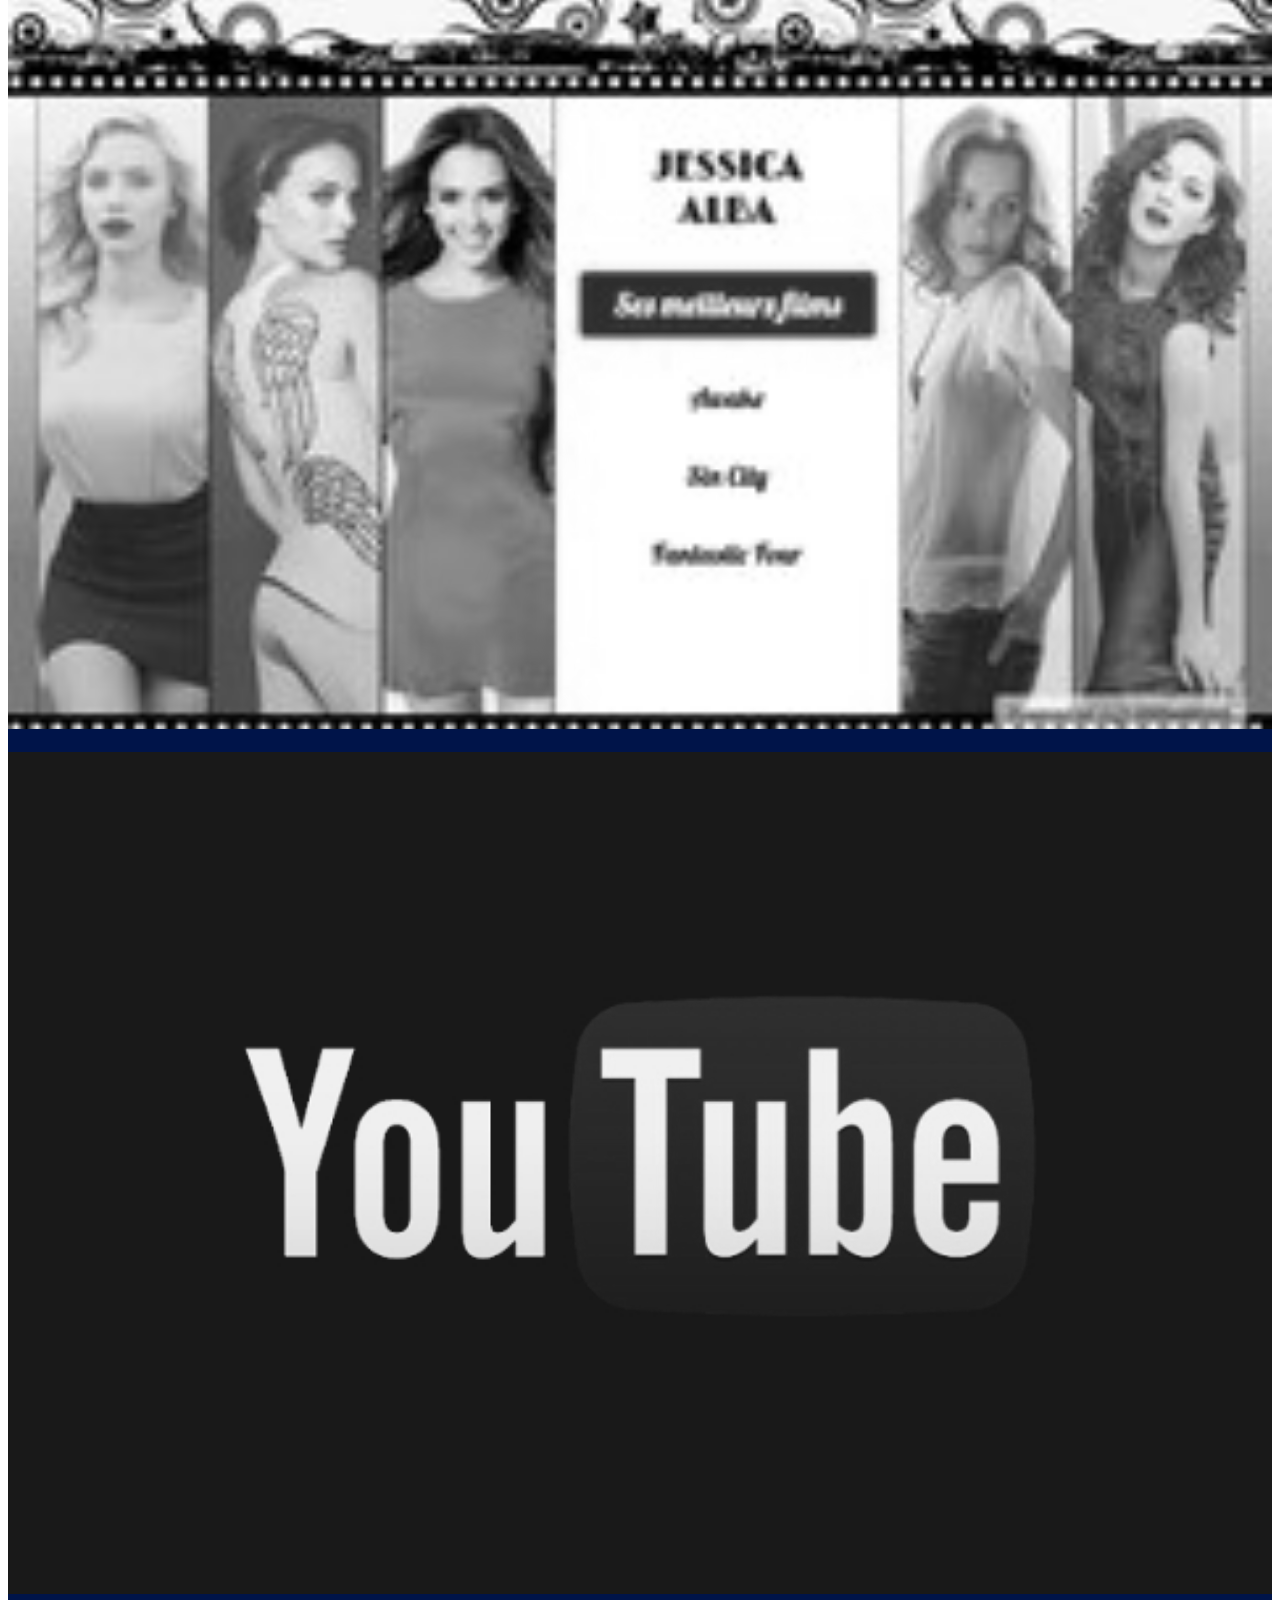
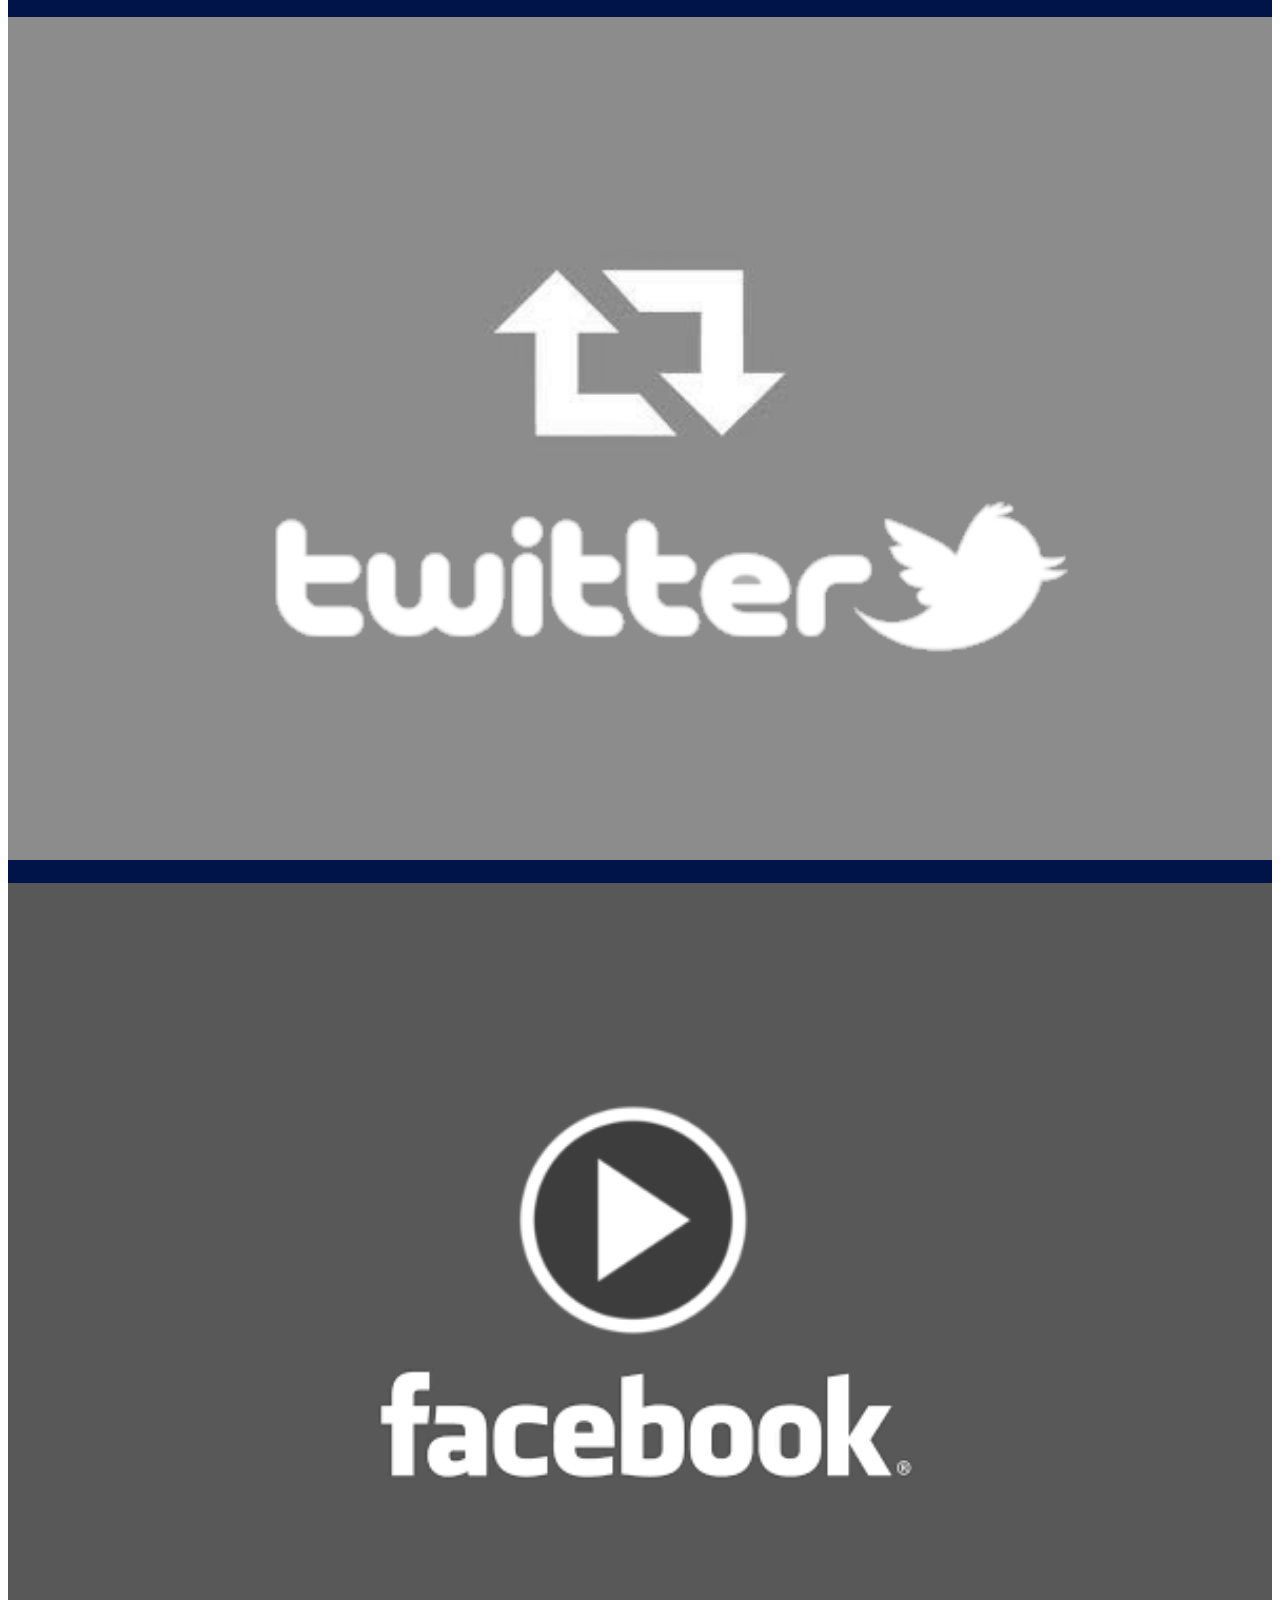
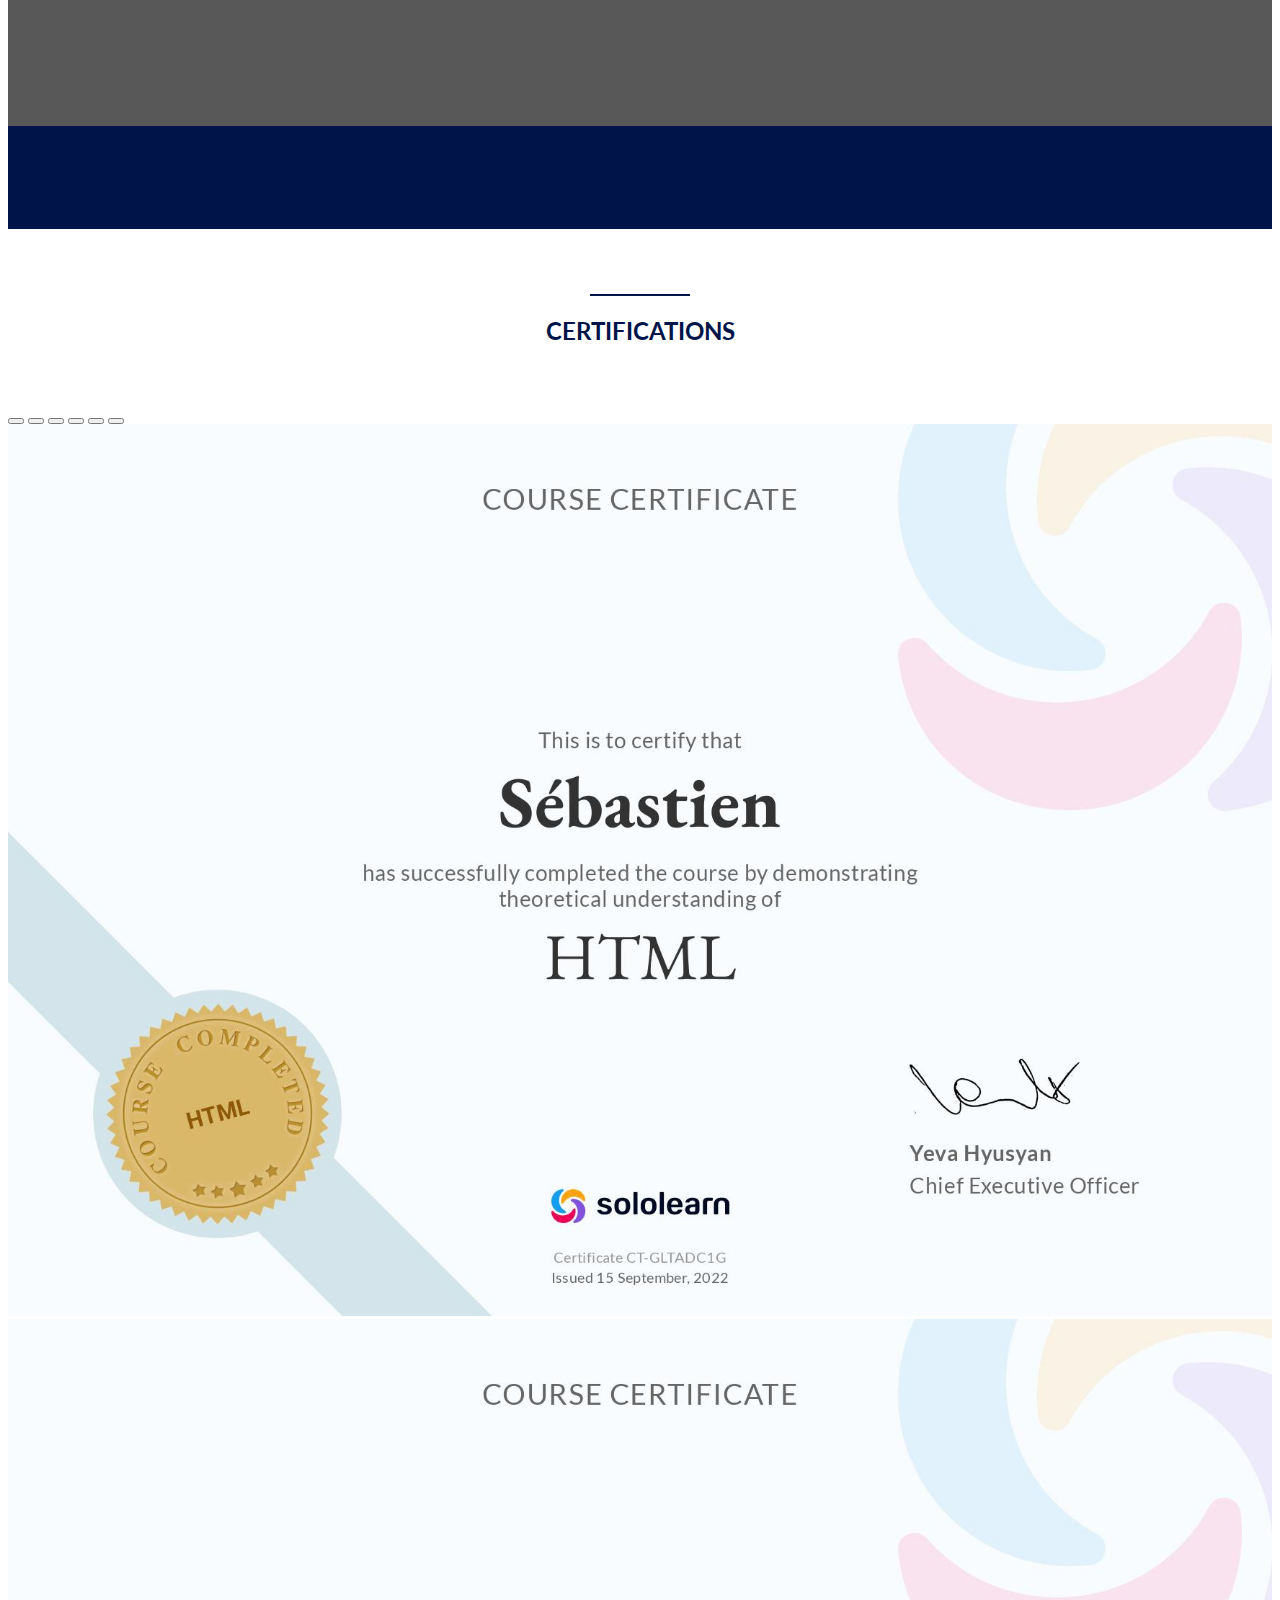
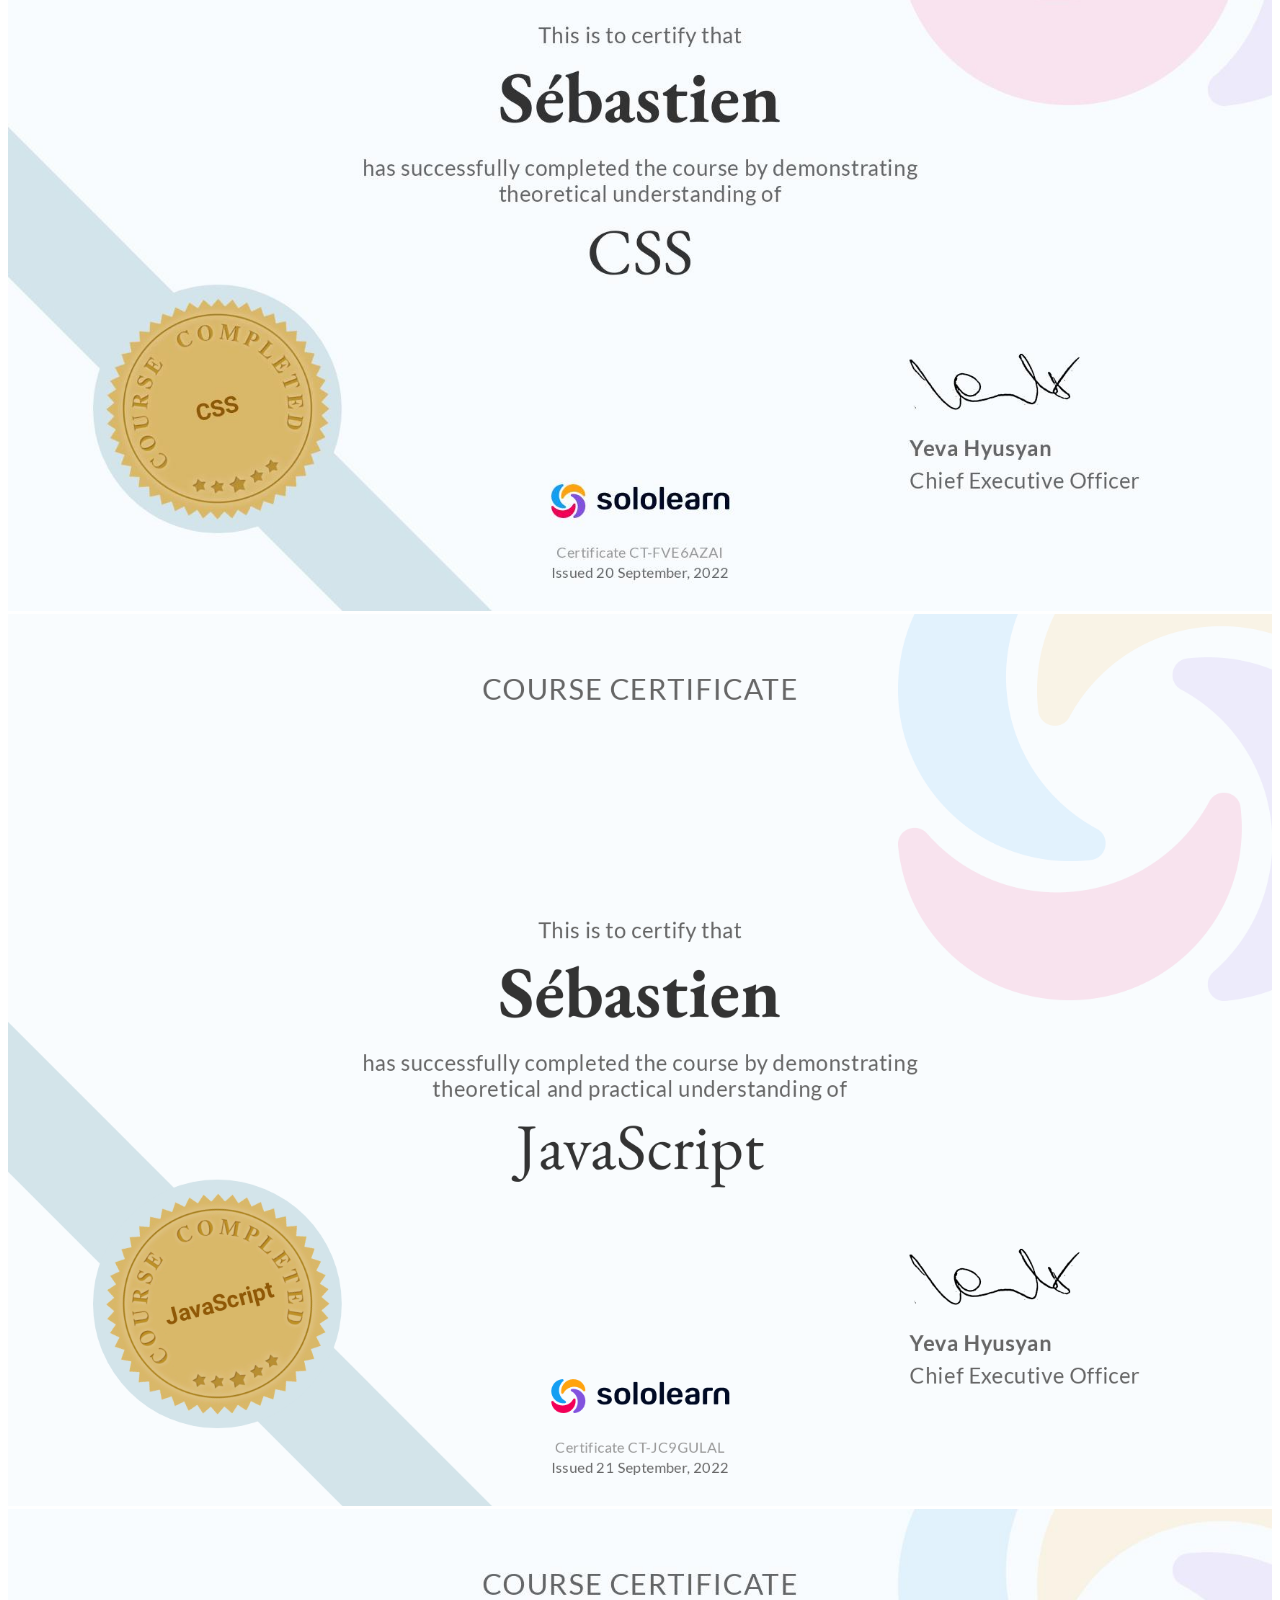
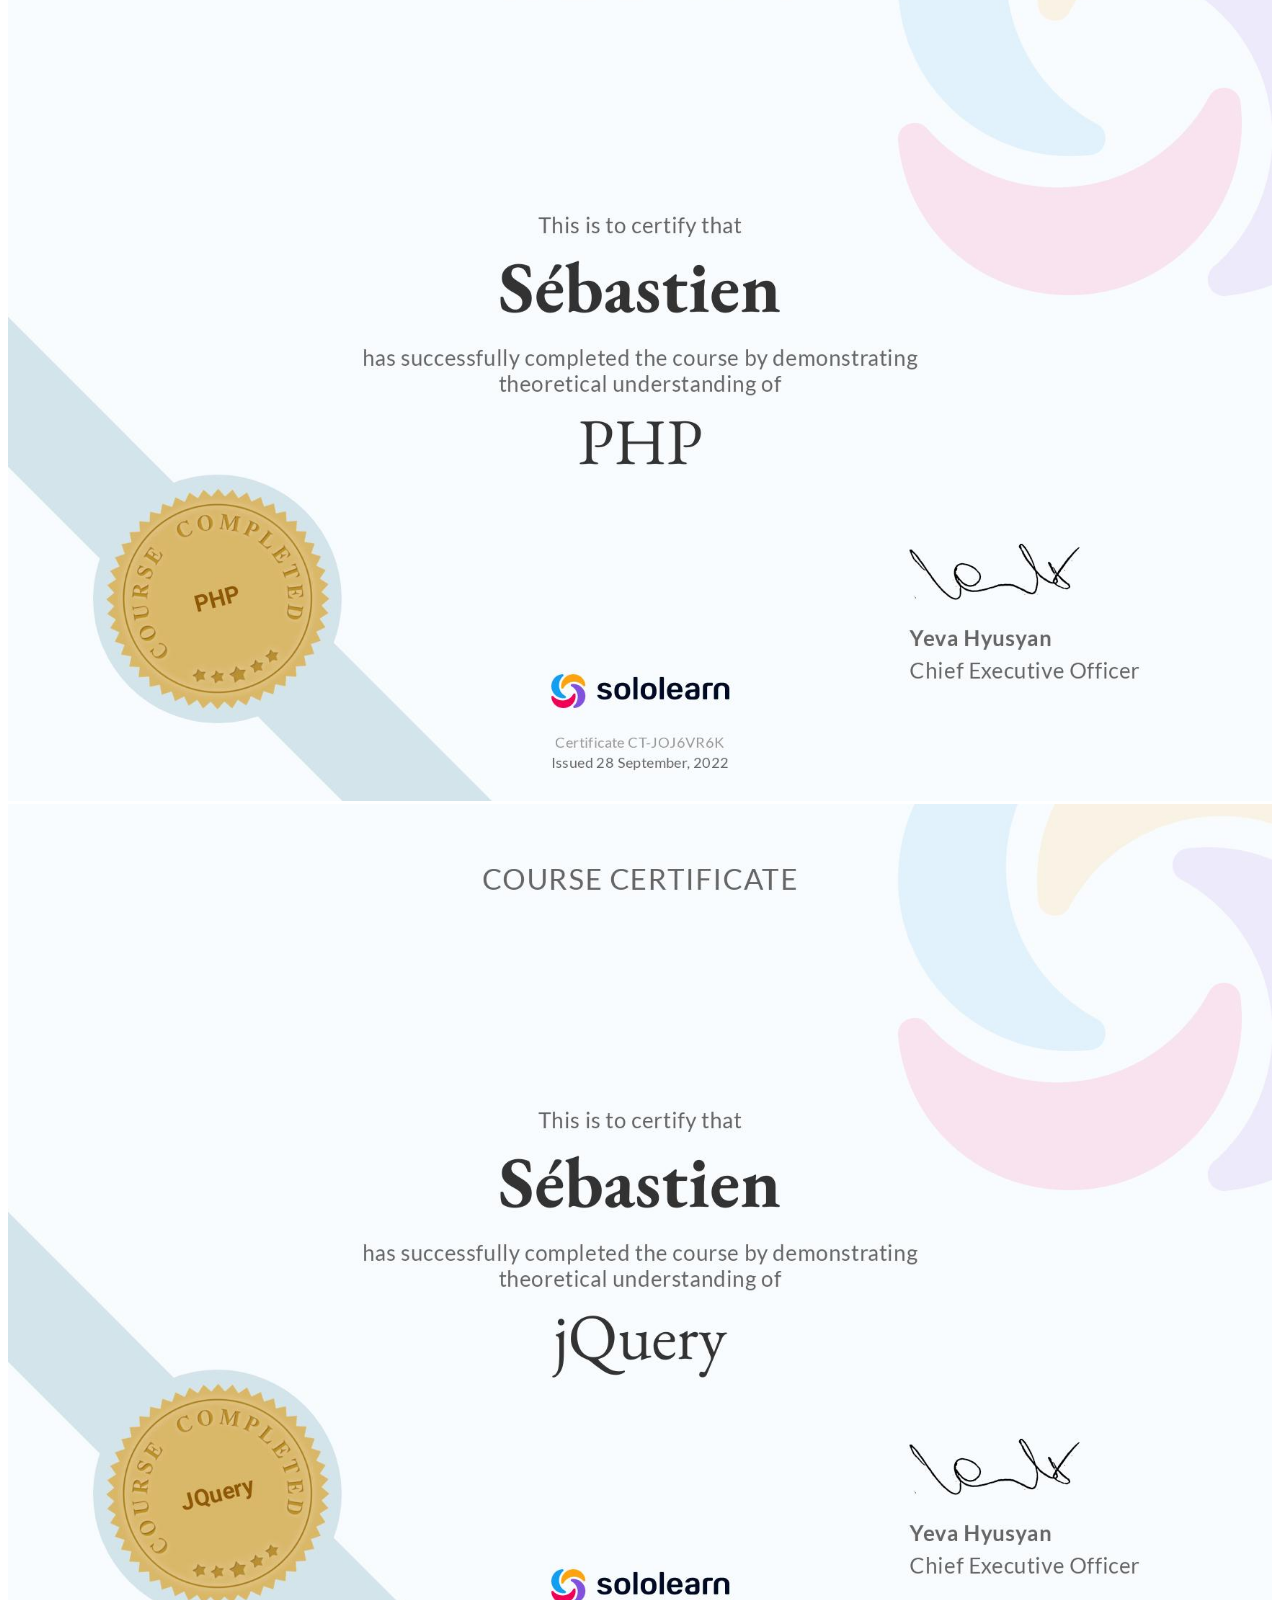
==== commit 43e57d0b: "changement photo" ====
--- a/index.html
+++ b/index.html
@@ -34,7 +34,7 @@
               </nav>
             <section id="about" class="container-fluid">
                 <div class="col-8 col-lg-4 profile-picture">
-                    <img src="images/moi-ConvertImage.png"  class="rounded-circle" alt="">
+                    <img src="images/318752620_706444177464861_2023846324301253708_n.jpg"  class="rounded-circle" alt="">
                 </div>
                 <div class="heading">
                     <h1>Salut, c'est moi Seba</h1>
